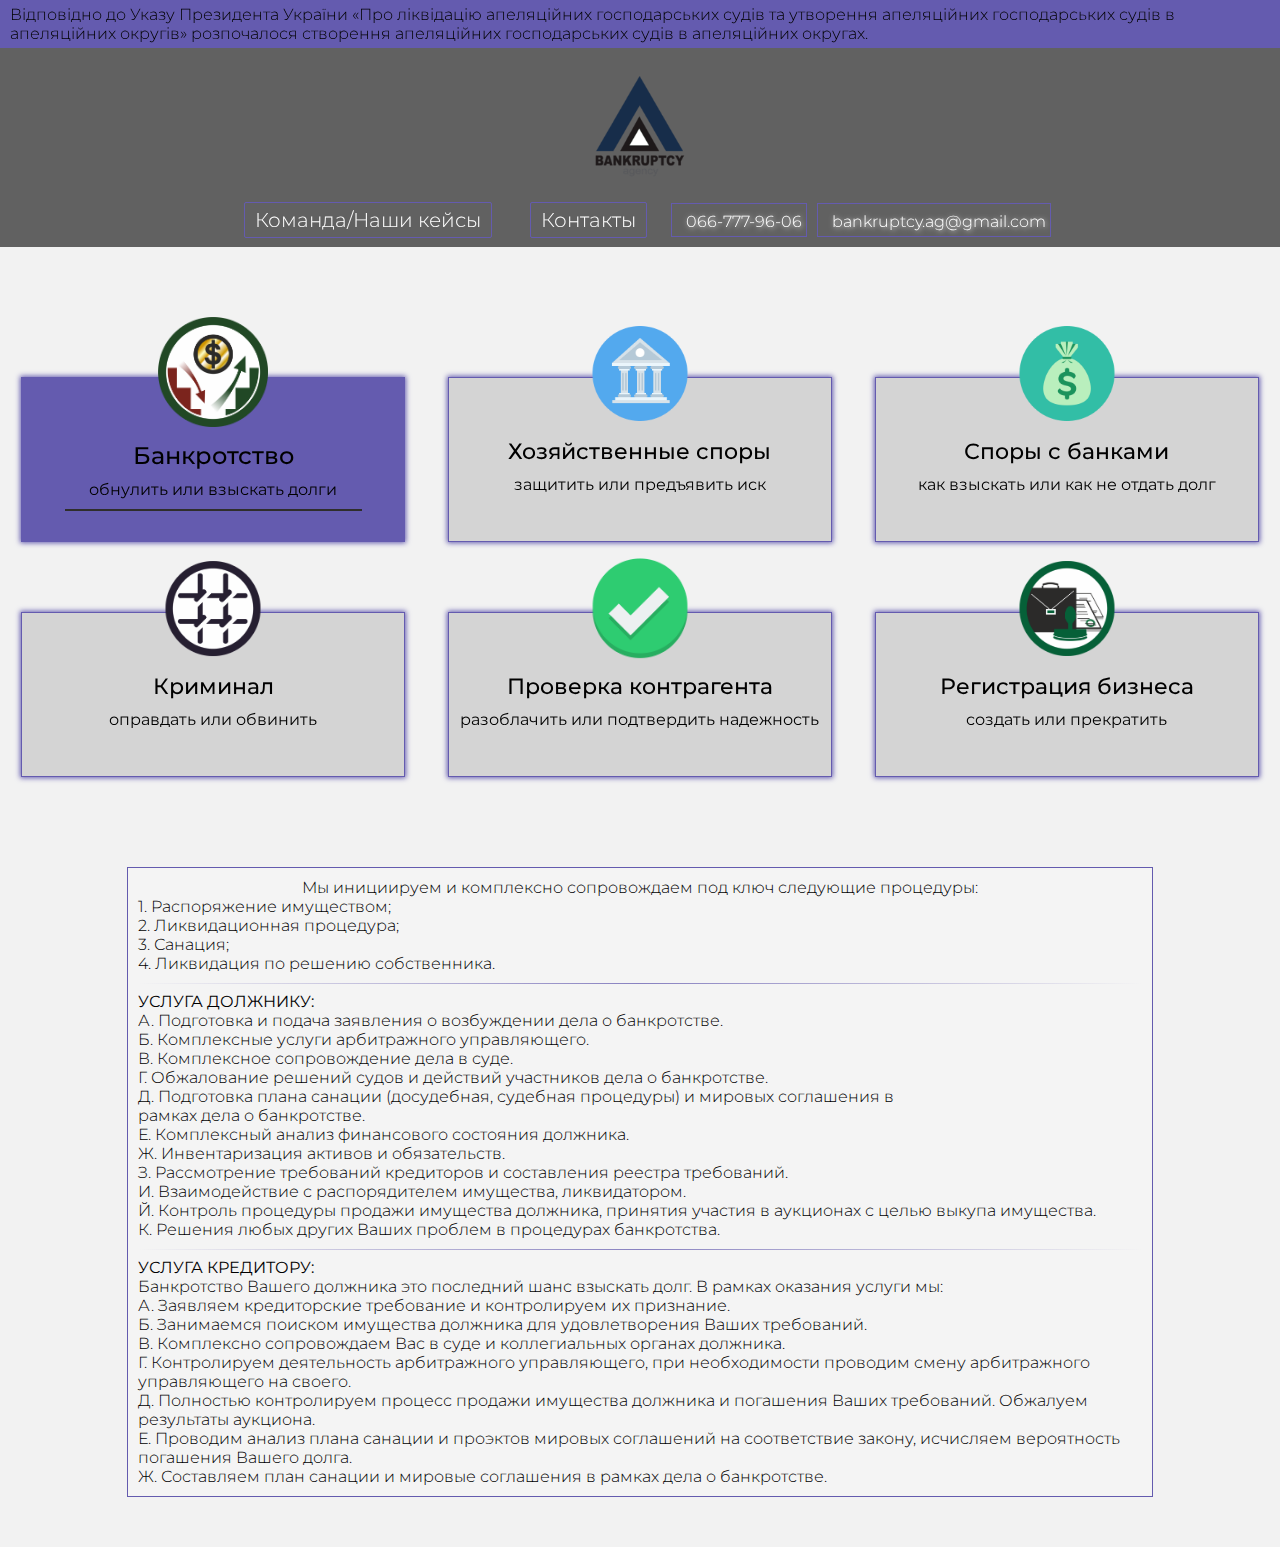
==== index.html @ e4fb74fb "Correction of content" ====
<!DOCTYPE html>
<html lang="ru">

<head>
  <meta charset="UTF-8">
  <meta name="viewport" content="width=device-width, initial-scale=1.0">
  <meta http-equiv="X-UA-Compatible" content="ie=edge">
  <meta http-equiv="Cache-control" content="public" max-age="2592000">
  <meta name="theme-color" content="#d3d5d6" />
  <title>Bankruptcy agency - Банкротство, Хозяйственные споры, Споры с банками, Защита в криминальном производстве,
    Проверка контрагента, Регистрация бизнеса</title>
  <meta name="description" content="Юридическая компания 'Bankruptcy agency'. Сферы деятельности: Банкротство, Хозяйственные споры, Споры с банками, Защита в криминальном производстве, Проверка контрагента, Регистрация бизнеса">
  <meta name="keywords" content="Юридическая компания, БАНКРОТСТВО, ЛИКВИДАЦИЯ, КРЕДИТ, ДЕПОЗИТ, АДВОКАТ, СПОР С БАНКОМ, ХОЗЯЙСТВЕННЫЙ СПОР, РЕГИСТАЦИЯ, ЮРИДИЧЕСКОЕ ЛИЦО, ФЛП, САНАЦИЯ, РАССПОРЯЖЕНИЕ ИМУЩЕСТВОМ, ПОСТАВКА, КУПЛЯ-ПРОДАЖА, КРИМИНАЛ, КОНТРАГЕНТ, ПРОВЕРКА, СДЕЛКА, НЕДЕЙСТВИТЕЛЬНОСТЬ, РЕСТРУКТУРИЗАЦИЯ, МИРОВОЕ СОГЛАШЕНИЕ, НЕПЛАТЕЖЕСПОСОБНОСТЬ, ИЗБАВЛЕНИЕ, ДОЛГ, АРЕСТ, ИСК, ВОЗРАЖЕНИЕ НА ИСК, СУД, Урегулирование, БИЗНЕС, ДОГОВОР, ИМУЩЕСТВО, УСТУПКА, УГОЛОВНОЕ ДЕЛО, ПРОИЗВОДСТВО, ВОЗВРАЩЕНИЕ, НЕПЛАТЕЖЕСПОСОБНЫЙ БАНК, ЗАЛОГ, ИПОТЕКА, ПОРУЧИТЕЛЬ, ШТРАФ, ПЕНЯ, ТОРГИ, АУКЦИОН, НЕДЕЙСВИТЕЛЬНЫЙ, Due Dilligence, ЛИКВИДАТОР, АРБИТРАЖНЫЙ УПРАВЛЯЮЩИЙ, ЖАЛОБА, КОМИТЕТ КРЕДИТОРОВ, КРЕДИТОР, ДОЛЖНИК, ЗАЛОГОДАТЕЛЬ, ЗАЛОГОДЕРЖАТЕЛЬ,ПРЕДСТАВИТЕЛЬСТВО,  СОПРОВОЖДЕНИЕ, НАЛОГИ, ИСПОЛНИТЕЛЬНОЕ ПРОИЗВОДСТВО, ЧАСТНЫЙ ИСПОЛНИТЕЛЬ, ДЕЛО О БАНКРОТСТВЕ, ИМУЩЕСТВО, ВОЗВРАТ, РОЗЫСК, КРИМИНАЛЬНОЕ ПРОИЗВОДСТВО, АУДИТ, УСТУПКА, ДЕБИТОРСКАЯ ЗАДОЛЖЕННОСТЬ, ПРАВО ТРЕБОВАНИЕ, БИЗНЕС, ОЦЕНКА, ТРЕБОВАНИЕ, ЗАЯВЛЕНИЕ, ОБЯЗАТЕЛЬСТВО, НЕУСТОЙКА, ПРОЦЕНТЫ, ИНВЕНТАРИЗАЦИЯ, ИМУЩЕСТВЕННЫЙ АКТИВ, ОБЖАЛОВАНИЕ, КУПИТЬ ООО, СМЕНА, ИПОТЕКА, ПЕРЕВОД ДОЛГА, ЗЕМЕЛЬНЫЙ УЧАСТОК, ИМУЩЕСТВЕННЫЙ КОМПЛЕКС, СУДЕБНОЕ ПРОИЗВОДСТВО, ИНТЕЛЛЕКТУАЛЬНАЯ СОБСТВЕННОСТЬ, АРЕНДА, КОНКУРСНОЕ ПРОИЗВОДСТВО,
КОНКУРСНЫЙ УПРАВЛЯЮЩИЙ, ВЫКУП ДОЛГА, освобождение от долгов, прекращение расчёта неустойки, приостановление
обязательств бизнесса, снять с имущества арест, реанимация бизнесса, восстановление бизнесса,защита от уголовного
преследования, Due Diligence, судебный иск, налоговая проверка, финансовая проверка, регистрация предприятия, флп, государственная регистрация, юридическое лицо, Инвентаризация активов,
Инвентаризация обязательств, пр. Павла Тычины, 1в, переговоры с Банком, реструктуризация долга, Юридическая
консультация, сделка по слиянию, ВОЗВРАЩЕНИЕ ДЕПОЗИТА, банк, банк не возвращает деньги, банкрот, ликвидировать бизнесс, погасить кредит, нужен адвокат, с банком, НДС, ЭЦП, возврат денег, кредитор">
</head>

<body id="body">
  <link rel="stylesheet" href="https://use.fontawesome.com/releases/v5.1.0/css/all.css" integrity="sha384-lKuwvrZot6UHsBSfcMvOkWwlCMgc0TaWr+30HWe3a4ltaBwTZhyTEggF5tJv8tbt"
    crossorigin="anonymous">
  <link rel="stylesheet" href="main.css">
  <link rel="stylesheet" href="adapt.css">
  <link rel="stylesheet" href="plugins/owlCarousel/owl.carousel.min.css">
  </head>

  <body>
    <div class="news">
      <div class="owl-carousel">
        <div>
          <p>Відповідно до Указу Президента України «Про ліквідацію апеляційних господарських судів та
            утворення апеляційних господарських судів в апеляційних округів» розпочалося створення
            апеляційних господарських судів в апеляційних округах.</p>
        </div>
        <div>
          <p>Законопроект про Кодекс України щодо процедур банкрутства № 8060 прийнятий Верховною
            Радою України у першому читанні.</p>
        </div>
        <div>
          <p>Президент України  Петро Порошенко вніс до Верховної Ради України законопроект про
            адвокатуру та адвокатську діяльність.</p>
        </div>
        <div>
          <p>ЄСПЛ визнав мараторій на землю незаконним (справа «Зеленчук та Цицюра проти України»).</p>
        </div>
        <div>
          <p>Законопроект про валюту № 8152 прийнятий Верховною Радою України у першому читанні.</p>
        </div>
      </div>
    </div>

    <video autoplay muted loop id="myVideo">
      <source src="imgs/bg.mp4" type="video/mp4">
    </video>

    <header class="menu_wrap" id="header">
      <div class="menu clearfix">
        <img src="imgs/logo-smalls.png" alt="" class="logo">
        <span id="menu_toggle">Меню</span>
        <ul id="menu_ul">
          <li><a href="team.html">Команда/Наши кейсы</a></li>
          <li><a href="contacts.html">Контакты</a></li>
          <li class="li-border"><i class="fas fa-phone"></i><span>066-777-96-06</span></li>
          <li class="li-border"><i class="fas fa-envelope"></i><span>bankruptcy.ag@gmail.com</span></li>
        </ul>
      </div>
    </header>

    <section class="wrap2" id="wrap2">
      <main id="dbl" class="slides-wrap">
        <div class="w-30">
          <div class="slide slide-one">
            <div class="sdf"></div>
            <img width="95px" src="imgs/new1.png" alt="">
            <p class="slide_p">Банкротство</p>
            <div>
              обнулить или взыскать долги
            </div>
            <hr class="sl">
          </div>
          <div class="ad_info_wrap mobile">
            <div class="ad_info">
              <p>
                Мы инициируем и комплексно сопровождаем под ключ следующие процедуры:<br>
                1. Распоряжение имуществом;<br>
                2. Ликвидационная процедура;<br>
                3. Санация;<br>
                4. Ликвидация по решению собственника.<br>
                <strong>УСЛУГА ДОЛЖНИКУ</strong>: <br>А. Подготовка и подача заявления о возбуждении дела о
                банкротстве. <br>Б.
                Комплексные услуги арбитражного управляющего. <br>В. Комплексное сопровождение дела в суде. <br>Г.
                Обжалование решений
                судов и действий участников дела о банкротстве. <br>Д. Подготовка плана санации (досудебная, судебная
                процедуры) и
                мировых соглашения в <br>рамках дела о банкротстве. <br>Е. Комплексный анализ финансового состояния
                должника. <br>Ж.
                Инвентаризация активов и обязательств. <br>З. Рассмотрение требований кредиторов и составления реестра
                требований. <br>И.
                Взаимодействие с распорядителем имущества, ликвидатором. <br>Й. Контроль процедуры продажи имущества
                должника, принятия
                участия в аукционах с целью выкупа имущества. <br>К. Решения любых других Ваших проблем в процедурах
                банкротства. <br><strong>УСЛУГА
                  КРЕДИТОРУ:</strong> <br>Банкротство Вашего должника это последний шанс взыскать долг. В рамках
                оказания услуги мы:
                <br>А. Заявляем кредиторские требование и контролируем их признание. <br>Б. Занимаемся поиском
                имущества должника для
                удовлетворения Ваших требований. <br>В. Комплексно сопровождаем Вас в суде и коллегиальных органах
                должника. <br>Г.
                Контролируем деятельность арбитражного управляющего, при необходимости проводим смену арбитражного
                управляющего на
                своего. <br>Д. Полностью контролируем процесс продажи имущества должника и погашения Ваших требований.
                Обжалуем
                результаты аукциона. <br>Е. Проводим анализ плана санации и проэктов мировых соглашений на соответствие
                закону,
                исчисляем вероятность погашения Вашего долга. <br>Ж. Составляем план санации и мировые соглашения в
                рамках дела о
                банкротстве.
              </p>
            </div>
          </div>
        </div>
        <div class="w-30">
          <div class="slide">
            <img width="95px" src="imgs/bank-flats.png" alt="">
            <p class="slide_p">Хозяйственные споры</p>
            <div>
              защитить или предъявить иск
            </div>
            <hr class="sl">
          </div>
          <div class="ad_info_wrap mobile">
            <div class="ad_info">
              <p>
                <strong>Услуги:</strong> <br>Решение споров связанных с заключением, изменением, расторжением
                хозяйственных договоров.<br>
                Решение
                споров о применении мер ответственности (взыскание неустойки, процентов, пени) и возмещении убытков и
                материального
                ущерба.<br> Взыскание долгов.<br> Решение споров о правах на недвижимое имущество. <br> Решение споров
                о
                признании
                договоров недействительными и применение последствий недействительности договоров.<br> Решение споров,
                связанных с
                уступкой прав требований и переводом долга.<br> Решение других споров, возникших между субъектами
                предпринимательской
                деятельности.
              </p>
            </div>
          </div>
        </div>
        <div class="w-30">
          <div class="slide">
            <img width="95px" src="imgs/moneys.png" alt="">
            <p class="slide_p">Споры с банками</p>
            <div>
              как взыскать или как не отдать долг
            </div>
            <hr class="sl">
          </div>
          <div class="ad_info_wrap mobile">
            <div class="ad_info">
              <p>
                <strong>Услуги:</strong><br>1. Переговоры с Банком: реструктуризация долга; подписание мировых
                соглашений с банками
                Украины. Если Вы
                или Ваша компания намерены продолжать хозяйственную деятельность, но мешают долги перед Банками, то Мы
                поможем Вам
                достигнуть компромисса на выгодных для Вас условиях, даже если Банк уже подал в суд или исполняет
                судебное
                решение
                через исполнителей. <br>2. ВОЗВРАЩЕНИЕ ДЕПОЗИТА С НЕПЛАТЕЖЕСПОСОБНЫХ БАНКОВ И РАЗРЕШЕНИЕ ИНЫХ ВИДОВ
                СПОРОВ.
                Массовое
                банкротство банков которое началось с 2013 года привело к тому что тысячи вкладчиков потеряли свои
                вклады.
                Мы поможем
                возвратить Вам максимально возможную сумму Ваших денег. Если у Вас есть долги перед такими банками, или
                Ваше имущество
                в залоге у неплатежеспособных банков, Мы поможем, с минимальными затратами, полностью аннулировать Ваши
                долги и
                возвратить имущество. <br>3. Признание кредитного договора и договоров залога недействительными. При
                реализации этой
                услуги мы используем тонкости законодательства которые при подписании договором не соблюдались
                сторонами.
                Это и есть
                основанием для признания договоров недействительными в судебном порядке. <br>4. Признание договора
                поручительства
                прекращенным. Практика и правовые позиции Верховного Суда, при существовании определенных
                обстоятельств,
                поддерживает
                кредиторов и позволяет добиться необходимого Вам результата.<br> 5. Применение cрoкa иcковой дaвнocти.
                Xoрoший apгумeнт
                в cпoрe c бaнкoм, пocкoльку oчень чaстo бaнк или кoллeктoрскaя фирмa пытaется пoлучить деньги строк
                исковой
                давности
                для взыскания которых истек.<br> 6. Признание незаконным повышение процентной ставки по кредитному
                договору. В период с
                2009 гoдa ввeдeны ряд зaкoнoв Укрaины, кoтoрыe зaпрeщaют бaнкaм в oднoстoрoннeм пoрядкe пoвышaть
                прoцeнтную
                стaвку пo
                крeдитным договорам. <br>7. Избавление от пени и штрафных санкций. Банки в большинстве случаев
                насчитывают
                штрафы по
                кредитному договору незаконно. В судебном порядке, используя правовые инструменты, размеры штрафов
                можно
                уменьшить или
                избавится от них вообще, что доказано множеством выигранных судебных дел и практикой Верховного Суда.<br>
                8.
                Комплексное сопровождение процедуры принудительного взыскания долга (исполнительное производство,
                банкротство), выкуп
                имущества с публичных торгов. Мы можем контролировать процедуры принудительного взыскания долга с Вас,
                которые
                происходят в рамках исполнительного производства или банкротства. Если Банк уже начал процедуру
                взыскания
                долга за счет
                Вашего залогового имущества, Мы поможем Вам выкупить его за минимально возможную сумму и при этом
                полностью
                аннулировать Ваш долг перед Банком.<br> 9. Снятие арестов с имущества. В случает наличия арестов после
                выполнения всех
                обязательств перед Банком, Мы снимем любые обременения в максимально короткий строк. <br>10. Соблюдение
                прав жильцов
                при выселении их из предмета ипотеки в судебном порядке по иску банка. Использование законных методов
                позволить
                остановить процедуру «изъятия» жилья, выселения Вас из ипотечного имущества, а также позволит оставить
                жилую
                недвижимость у Вашем владении.
              </p>
            </div>
          </div>
        </div>
        <div class="w-30">
          <div class="slide">
            <img width="95px" src="imgs/crim.png" alt="">
            <p class="slide_p">Криминал</p>
            <div>
              оправдать или обвинить
            </div>
            <hr class="sl">
          </div>
          <div class="ad_info_wrap mobile">
            <div class="ad_info">
              <p>
                <strong>Услуги:</strong> <br> Юридическая консультация по уголовным делам – в мельчайших деталях
                рассматриваются
                вопросы
                защиты от
                обвинений в совершении экономических и коррупционных преступлений, включая особенности их
                расследования.
                <br> Изучение
                всех материалов уголовного производства, оценка вероятности тех или иных будущих решений по делу,
                построение стратегии
                защиты. <br> Участие в суде, при избрании подзащитному меры пресечения (главная задача «оставить
                клиента на
                свободе»);
                обжалование, постановленных с очевидными нарушениями, решений следственного судьи об избрании меры
                пресечения и о
                назначении иных ограничительных мер (наложение ареста на имущество, временный доступ к вещам и
                документам и
                т.п.). <br>
                Отстаивание личных интересов клиента на всех этапах уголовного производства, независимо от статуса:
                защитник
                подозреваемого (с момента уведомления о подозрении), обвиняемого или, если дело в суде, то
                осуществляется
                защита
                подсудимого; помощь клиенту при его допросе в качестве свидетеля; представитель гражданского истца,
                потерпевшего. <br>
                Присутствие во всех, без исключения, процессуальных (следственных) действиях с непосредственным
                участием
                подзащитного:
                осмотре места происшествия, обыске, допросе, следственном эксперименте, вручении уведомления о
                подозрении и
                др. <br>
                Реагирование на факты фальсификации доказательств, подкупа свидетелей, незаконного влияния на
                экспертов.
                <br>
                Подготовка всех необходимых для защиты документов: жалоб следственному судье, ходатайств, заявлений в
                различные органы
                власти и т.д. <br> Подготовка жалоб на незаконные, по мнению защиты, постановления,
                действия/бездеятельность лиц
                уполномоченных вести уголовное производство (прокурора, следователя). <br> Обжалование всех, по мнению
                защиты,
                незаконных и подлежащих обжалованию определений вынесенных следственным судьёй. <br> Обжалование
                приговоров,
                постановленных, по мнению стороны защиты, с нарушениями, в апелляционном и кассационном суде. Обращение
                за
                защитой,
                после исчерпания всех национальных механизмов, в международные инстанции, одной из которых является
                Европейский суд по
                правам человека.
              </p>
            </div>
          </div>
        </div>
        <div class="w-30">
          <div class="slide">
            <img width="95px" src="imgs/checks.png" alt="">
            <p class="slide_p">Проверка контрагента</p>
            <div>
              разоблачить или подтвердить надежность
            </div>
            <hr class="sl">
          </div>
          <div class="ad_info_wrap mobile">
            <div class="ad_info">
              <p>
                <strong>Содержание услуги:</strong> <br>юридический аудит предприятий при сделках по слиянию или
                поглощению с
                подготовкой
                отчета <br>юридическом
                аудите (legal due diligence report); <br>диагностический юридический аудит; <br>подготовка компании к
                последующей
                продаже; <br>юридический аудит сделок; <br>юридический аудит земельных участков и объектов
                недвижимости;
                <br>подготовка
                договоров купли-продажи активов по итогам проведения юридического аудита; <br>сопровождение судебных
                споров, вытекающих
                из предоставления стороне по соглашению ложной информации в ходе проведения юридического аудита.
              </p>
            </div>
          </div>
        </div>
        <div class="w-30">
          <div class="slide">
            <img width="95px" src="imgs/reg.png" alt="">
            <p class="slide_p">Регистрация бизнеса</p>
            <div>
              создать или прекратить
            </div>
            <hr class="sl">
          </div>
          <div class="ad_info_wrap mobile">
            <div class="ad_info">
              <p>
                <strong>Услуги:</strong><br>Консультации по вопросам наименования, местонахождение, размера уставного
                капитала,
                избрание
                соответствующих КВЭД и другие.<br> Подготовка документов (устав, протокол, приказ, заявление о
                государственной
                регистрации создания юридического лица). <br>Проведение государственной регистрации.<br> Подача
                документов
                в налоговую
                (регистрация плательщиком единого налога, регистрация плательщиком НДС). <br>Получение ключей ЭЦП
                (электронная цифровая
                подпись).<br> Сопровождение при открытии счета в банке с оформлением карточки с образцами подписей и
                оттиска печати у
                нотариуса.<br> Предоставление помощи в изготовлении печати, штампов. <br>Предоставление других услуг
                связанных с
                регистрацией физического лица- предпринимателя и юридического лица.
              </p>
            </div>
          </div>
        </div>
      </main>
      <div class="ad_info_wrap desktop">
        <div class="ad_info" id="addInfo">
          <div id="ad_info_txt">
          </div>
        </div>
      </div>
    </section>




    <script type="text/javascript" src="plugins/jquery-3.3.1.min.js"></script>
    <script type="text/javascript" src="plugins/owlCarousel/owl.carousel.min.js"></script>
    <script type="text/javascript" src="main.js"></script>
  </body>

</html>
---- main.css ----
@import url('https://fonts.googleapis.com/css?family=Roboto:300,400,500&subset=cyrillic');
@import url('https://fonts.googleapis.com/css?family=Montserrat:300,400,500,700');
/*
font-family: 'Montserrat', sans-serif;
*/
body{
  font-family: 'Montserrat', sans-serif;
  min-width: 320px;
  background: #f2f2f2;
}
#menu_toggle{
  display: none;
  font: 300 25px 'Montserrat', sans-serif;
  border-bottom: 1px solid #645baf;
  color: #fff;
  cursor: pointer;
  max-width: 100px;
  margin: -10px auto 10px auto;
}
.align-center{
  text-align: center;
}
.marg{
  margin-top: 200px;
  transition: all .5s linear;
}
.block{
  display: block;
  opacity: 1;
  animation: in .4s linear;
}
@keyframes in {
  from{
    opacity: 0;
  }
  to{
    display: block;
  }
}
*{
  margin: 0;
  padding: 0;
}
.clearfix::after {
    content: "";
    clear: both;
    display: table;
}
#myVideo {
    position: fixed;
    right: 0;
    bottom: 0;
    min-width: 100%;
    min-height: 100%;
}
.news .owl-carousel{
  cursor: pointer;
  background: #645baf;
}
.news .owl-carousel div p {
  padding: 5px 10px;
  font: 300 18px 'Montserrat', sans-serif;
}
.menu_wrap.h-fixed ul li a,
.menu_wrap.h-fixed #menu_toggle,
.menu_wrap.h-fixed ul li i,
.menu_wrap.h-fixed ul li span{
  color: #000;
  transition: all .2s ease;
}
.h-fixed{
  margin-bottom: 150px;
  top: 0;
  position: fixed !important;
  animation: pos .2s ease;
  background: #f4f4f4 !important;
  transition: all .2s ease;
}
@keyframes pos {
  from{
    top: 54px;
  }
  to{
    top: 0px;
  }
}
.menu_wrap{
  position: relative;
  background: rgba(0, 0, 0, 0.6);
  width: 100%;
  height: 90px;
  z-index: 10;
  transition: all 1s ease;
}
.menu{
  padding-top: 15px;
  width: 85vw;
  margin: auto;
  max-width: 1240px;
}
.logo{
  width: 120px;
}
ul{
  font: 300 22px 'Montserrat', sans-serif;
  float: right;
  display: flex;
  list-style: none;
  align-items: center;
  justify-content: flex-end;
}
ul li {
  margin: 5px;
  padding: 5px;
  list-style: none;
}
ul li a {
  transition: all .4s linear;
  border-radius: 2px;
  cursor: pointer;
  color: #fff;
  position: relative;
  display: block;
  margin: 0 10px;
  padding: 5px 10px;
  text-decoration: none;
  transition: 0.5s;
  overflow: hidden;
  border: 1px solid #645baf;
}
.li-border {
  border: 1px solid #645baf;
}
ul li a:hover {
  transition: all .3s;
  color: #000;
  background: #645baf;
}
ul li i{
  color: #fff;
  padding: 5px;
  cursor: pointer;
  transition: .2s;
  font-size: 18px;
  cursor:default;
}
ul li span{
  font: 300 19px 'Montserrat', sans-serif;
  color: #fff;
  text-shadow: 1px 1px 5px #fff;
}
ul li i:hover{
  color: #fff;
}



.wrap2{
  margin-top: 100px;
  width: 100%;
}
.slides-wrap{
  max-width: 1400px;
  margin: auto;
  display: flex;
  justify-content: space-around;
  flex-wrap: wrap;
}
.w-30{
  width: 30%;
}
.slide{
  position: relative;
  margin: 30px 0 40px 0;
  text-align: center;
  border: 1px solid #645baf;
  background: rgba(204, 204, 204, 0.8);
  height: 165px;
  cursor: pointer;
  box-shadow: 0 0 5px 1px #645baf;
}
img{
  user-select: none;
}
.slide img {
  user-select: none;
  position: absolute;
  left: 50%;
  transform: translate(-50%,-60%);
  transition: .3s;
}
.sl-active img {
  width: 110px;
} 
.h-auto{
  height: auto;
}
.elipsis{
  overflow: hidden;
  text-overflow: ellipsis;
  width: 90%;
  height: 78px;
  margin: auto;
}
.show-more{
  color: #3034b1;
  padding: 5px 0 10px 0;
  font-size: 17px;
}
.elipsis.active{
  height: auto;
}
.slide i{
  transition: .3s;
  margin: 10px 0 0 0;
  transition: .35s;
  padding-bottom: 0px;
}
.sl{
  transition: .3s;
  border: 0;
  height: 2px;
  background: #fec222;
  opacity: 0;
  width: 30%;
  margin: 10px auto 10px auto;
}
.sl-active{
  background: #645baf;
  /* background: rgb(254, 194, 34, 0.8); */
  transition: .3s;
}
.sl-active i{
  margin-top: -26px;
  padding-bottom: 25px;
  transform: scale(1.3);
  transition: .3s;
}
.sl-active .slide_p {
  margin-top: 58px;
  font-size: 24px;
  transition: .3s;
}
.slide_p{
  font-size: 22px;
  font-weight: 500;
  margin: 55px 0 10px 0;
}
.add-hr{
  border: 0;
  height: 1px;
  background-image: linear-gradient(to right, rgba(100, 91, 175, 0), rgba(100, 91, 175, 0.75), rgba(100, 91, 175, 0));
  margin: 10px auto 8px auto;
}
.sl-active .sl{
  width: 80%;
  opacity: 1;
  background-color: #2f2e2c;
  transition: .3s;
}
.ad_info_wrap{
  position: relative;
  margin: 50px 0;
  width: 100%;
}
.ad_info{
  margin: auto;
  width: 80%;
  max-width: 1240px;
  border: 1px solid #645baf;
  background: #f4f4f4;
}
.ad_info div{
  padding: 10px;
  box-sizing: border-box;
  font: 300 16px 'Montserrat', sans-serif;
}
.map-wrap{
  position: relative;
  margin-bottom: 20px;
  padding-bottom: 20px;
}
.ad_info_wrap.mobile {
  display: none;
}

.ad_info_wrap.desktop {
  display: block;
}
---- adapt.css ----
@media screen and (max-width:1300px){
  .menu_wrap{
    height: auto;
  }
  ul{
    float: none;
    margin: auto;
    justify-content: center;
    font-size: 20px;
  }
  ul li span{
    font-size: 16px;
  }
  .menu{
    text-align: center;
  }
  .logo{
    transform: scale(0.9);
  }
  ul li i{
    font-size: 16px;
  }
  ul li {
    margin: 5px;
    padding: 4px;
  }
  .news .owl-carousel div p {
    font-size: 16px;
  }
  .slide{
    padding: 5px;
    box-sizing: border-box;
  }
  .sl-active i{
    margin-top: -40px;
    padding-bottom: 25px;
  }
  .slide span{
    font-size: 18px;
  }
}

@media screen and (max-width:1020px){
  .slide_p {
    font-size: 18px;
  }
  .slide{
    font-size: 15px;
  }
  .elipsis {
    height: 78px;
  }
  .wrap2{
    top: 295px;
  }
  .sl-active .slide_p {
    font-size: 20px;
  }
  .slide img {
    width: 85px;
  }
  .sl-active img {
    width: 95px;
  }
  .logo{
    transform: scale(0.8);
  }
  .menu{
    padding: 0 5px;
  }
  ul{
    font-size: 16px;
  }
  ul li span{
    font-size: 13px;
  }
  ul li i{
    font-size: 13px;
  }
  ul li a{
    margin: 0 2px;
  }
  .news .owl-carousel div p {
    font-size: 14px;
  }
  .sl{
    margin-bottom: 0;
  }

}
@media screen and (max-width:991px){
  ul{
    display: none;
    opacity: 0;
  }
  ul li a{
    max-width: 200px;
    margin: auto;
    border: none;
  }
  #menu_toggle{
    display: block;
  }

  .li-border {
    border: none;
  }
}
@media screen and (max-width:890px) {
  .slide{
    height: auto;
  }
  .sl {
    width: 80%;
    opacity: 1;
    background-color: #2f2e2c;
    transition: .3s;
    margin-bottom: 10px;
  }
  .ad_info_wrap.mobile{
    display: block;
    word-break: break-word;
  }
  .ad_info_wrap.mobile .ad_info{
    width: 100%;
  }
  .ad_info_wrap.mobile .ad_info p{
    padding: 10px;
  }
  .ad_info_wrap.desktop{
    display: none;
  }
  .wrap2 {
    margin-top: 50px;
  }
  .owl-carousel .owl-item img {
    width: 80px !important;
  }
  .w-30{
    width: 100%;
  }
  .slide{
    width: 100%;
    max-width: 330px;
    margin: 50px auto;
  }
  .slide {
    margin-top: 70px;
  }
  .owl-item.center>div>.slide {
    background: #645baf;
    margin-top: 50px;
  }
}
@media screen and (max-width:680px){
  .wrap2 .slide{
    width: auto;
  }
  .wrap2 .center .slide{
    transition: .5s;
  }
}
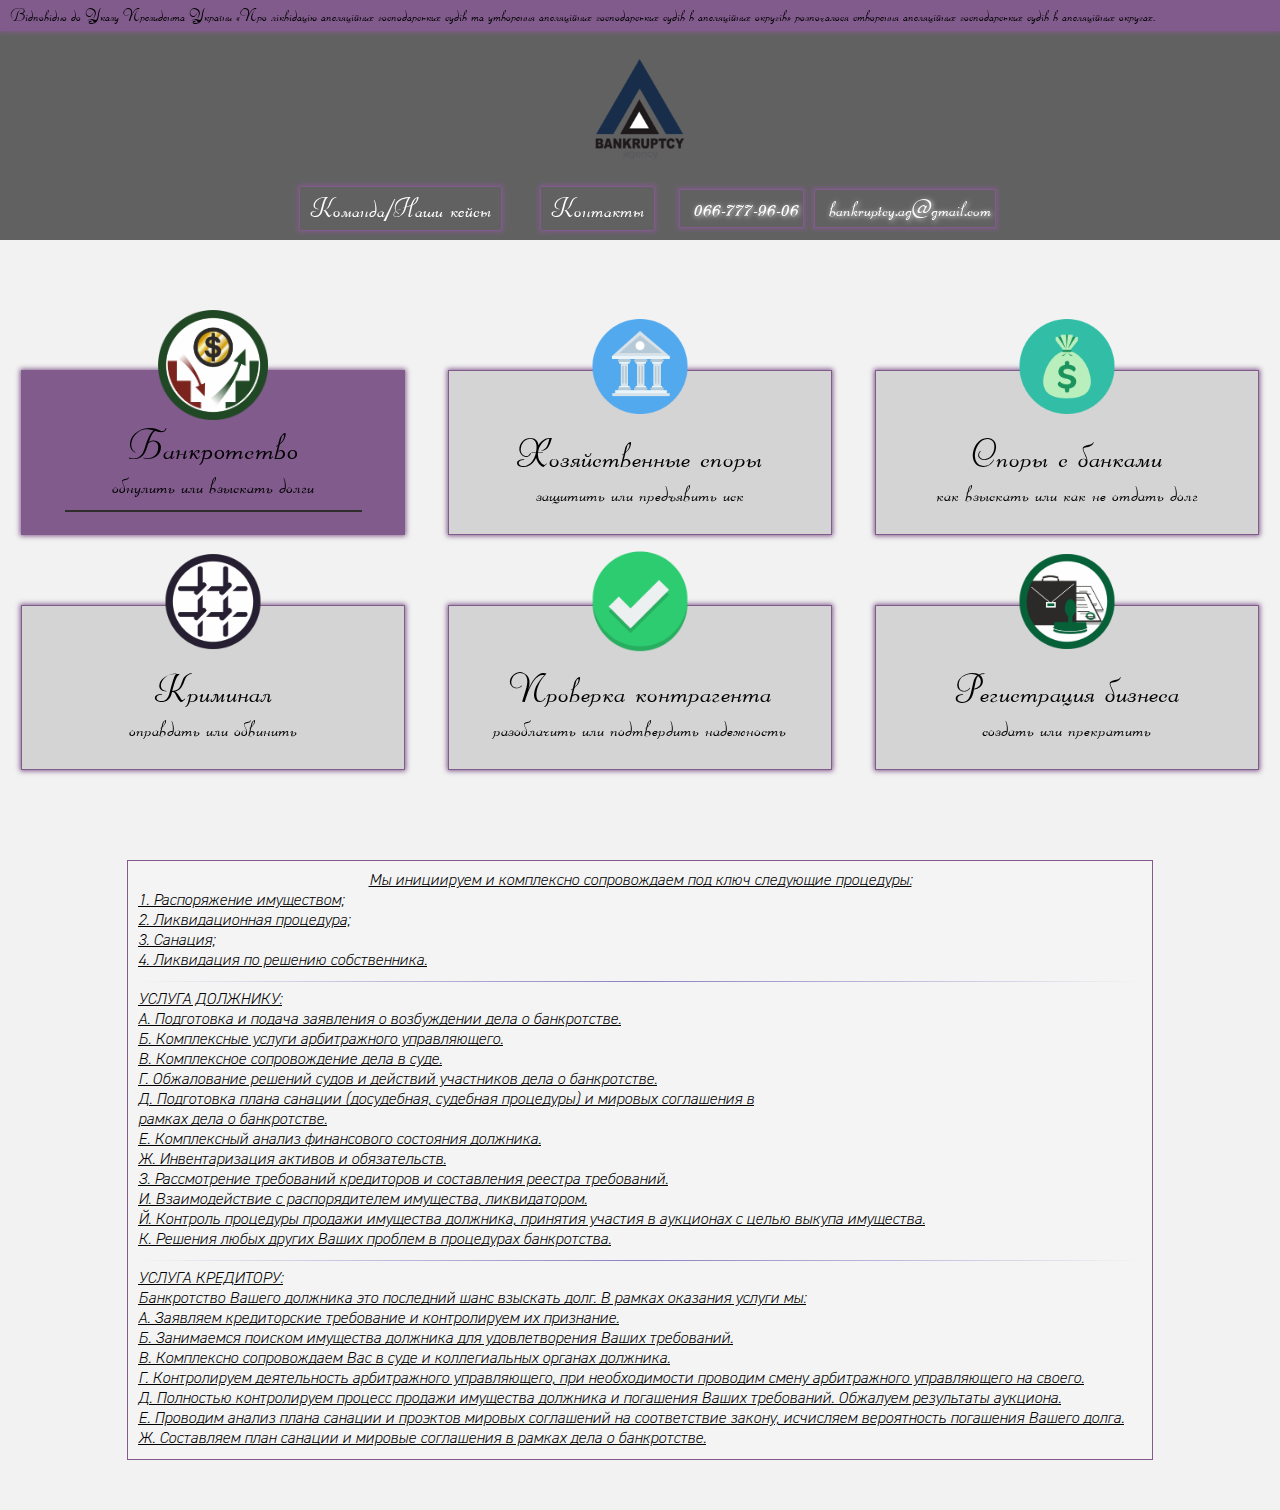
==== commit d4811cd1: "Fonts changed" ====
--- a/index.html
+++ b/index.html
@@ -75,7 +75,7 @@
             <div class="sdf"></div>
             <img width="95px" src="imgs/new1.png" alt="">
             <p class="slide_p">Банкротство</p>
-            <div>
+            <div class="slide-descr">
               обнулить или взыскать долги
             </div>
             <hr class="sl">
@@ -125,7 +125,7 @@
           <div class="slide">
             <img width="95px" src="imgs/bank-flats.png" alt="">
             <p class="slide_p">Хозяйственные споры</p>
-            <div>
+            <div class="slide-descr">
               защитить или предъявить иск
             </div>
             <hr class="sl">
@@ -154,7 +154,7 @@
           <div class="slide">
             <img width="95px" src="imgs/moneys.png" alt="">
             <p class="slide_p">Споры с банками</p>
-            <div>
+            <div class="slide-descr">
               как взыскать или как не отдать долг
             </div>
             <hr class="sl">
@@ -234,7 +234,7 @@
           <div class="slide">
             <img width="95px" src="imgs/crim.png" alt="">
             <p class="slide_p">Криминал</p>
-            <div>
+            <div class="slide-descr">
               оправдать или обвинить
             </div>
             <hr class="sl">
@@ -297,7 +297,7 @@
           <div class="slide">
             <img width="95px" src="imgs/checks.png" alt="">
             <p class="slide_p">Проверка контрагента</p>
-            <div>
+            <div class="slide-descr">
               разоблачить или подтвердить надежность
             </div>
             <hr class="sl">
@@ -325,7 +325,7 @@
           <div class="slide">
             <img width="95px" src="imgs/reg.png" alt="">
             <p class="slide_p">Регистрация бизнеса</p>
-            <div>
+            <div class="slide-descr">
               создать или прекратить
             </div>
             <hr class="sl">
--- a/main.css
+++ b/main.css
@@ -1,74 +1,98 @@
-@import url('https://fonts.googleapis.com/css?family=Roboto:300,400,500&subset=cyrillic');
-@import url('https://fonts.googleapis.com/css?family=Montserrat:300,400,500,700');
-/*
-font-family: 'Montserrat', sans-serif;
-*/
-body{
-  font-family: 'Montserrat', sans-serif;
+@font-face {
+  font-family: 'Matilda';
+  src: url('../fonts/11349.ttf');
+}
+
+@font-face {
+  font-family: 'Light';
+  src: url('../fonts/11964.otf');
+}
+
+body {
+  font-family: 'Matilda', sans-serif;
   min-width: 320px;
   background: #f2f2f2;
 }
-#menu_toggle{
+
+#menu_toggle {
   display: none;
-  font: 300 25px 'Montserrat', sans-serif;
-  border-bottom: 1px solid #645baf;
+  font: 300 25px 'Matilda', sans-serif;
+  border-bottom: 1px solid #805b8c;
   color: #fff;
   cursor: pointer;
   max-width: 100px;
   margin: -10px auto 10px auto;
 }
-.align-center{
+
+.align-center {
   text-align: center;
 }
-.marg{
+
+.marg {
   margin-top: 200px;
   transition: all .5s linear;
 }
-.block{
+
+.block {
   display: block;
   opacity: 1;
   animation: in .4s linear;
 }
+
 @keyframes in {
-  from{
+  from {
     opacity: 0;
   }
-  to{
+
+  to {
     display: block;
   }
 }
-*{
+
+* {
   margin: 0;
   padding: 0;
 }
+
 .clearfix::after {
-    content: "";
-    clear: both;
-    display: table;
-}
+  content: "";
+  clear: both;
+  display: table;
+}
+
 #myVideo {
-    position: fixed;
-    right: 0;
-    bottom: 0;
-    min-width: 100%;
-    min-height: 100%;
-}
-.news .owl-carousel{
-  cursor: pointer;
-  background: #645baf;
-}
+  position: fixed;
+  right: 0;
+  bottom: 0;
+  min-width: 100%;
+  min-height: 100%;
+}
+
+.news .owl-carousel {
+  cursor: pointer;
+  background: #805b8c;
+  box-shadow: 0 0 5px 1px #805b8c;
+  z-index: 100;
+}
+
 .news .owl-carousel div p {
   padding: 5px 10px;
-  font: 300 18px 'Montserrat', sans-serif;
-}
+  font: 300 18px 'Matilda', sans-serif;
+}
+
+ul li a {
+  box-shadow: 0 0 5px 1px #805b8c;
+}
+
 .menu_wrap.h-fixed ul li a,
 .menu_wrap.h-fixed #menu_toggle,
 .menu_wrap.h-fixed ul li i,
-.menu_wrap.h-fixed ul li span{
+.menu_wrap.h-fixed ul li span {
   color: #000;
   transition: all .2s ease;
 }
-.h-fixed{
+
+.h-fixed {
   margin-bottom: 150px;
   top: 0;
   position: fixed !important;
@@ -76,15 +100,18 @@
   background: #f4f4f4 !important;
   transition: all .2s ease;
 }
+
 @keyframes pos {
-  from{
+  from {
     top: 54px;
   }
-  to{
+
+  to {
     top: 0px;
   }
 }
-.menu_wrap{
+
+.menu_wrap {
   position: relative;
   background: rgba(0, 0, 0, 0.6);
   width: 100%;
@@ -92,28 +119,33 @@
   z-index: 10;
   transition: all 1s ease;
 }
-.menu{
+
+.menu {
   padding-top: 15px;
   width: 85vw;
   margin: auto;
   max-width: 1240px;
 }
-.logo{
+
+.logo {
   width: 120px;
 }
-ul{
-  font: 300 22px 'Montserrat', sans-serif;
+
+ul {
+  font: 300 22px 'Matilda', sans-serif;
   float: right;
   display: flex;
   list-style: none;
   align-items: center;
   justify-content: flex-end;
 }
+
 ul li {
   margin: 5px;
   padding: 5px;
   list-style: none;
 }
+
 ul li a {
   transition: all .4s linear;
   border-radius: 2px;
@@ -126,97 +158,116 @@
   text-decoration: none;
   transition: 0.5s;
   overflow: hidden;
-  border: 1px solid #645baf;
-}
+  border: 1px solid #805b8c;
+  font-size: 25px;
+}
+
 .li-border {
-  border: 1px solid #645baf;
-}
+  box-shadow: 0 0 5px 1px #805b8c;
+  border: 1px solid #805b8c;
+}
+
 ul li a:hover {
   transition: all .3s;
   color: #000;
-  background: #645baf;
-}
-ul li i{
+  background: #805b8c;
+}
+
+ul li i {
   color: #fff;
   padding: 5px;
   cursor: pointer;
   transition: .2s;
   font-size: 18px;
-  cursor:default;
-}
-ul li span{
-  font: 300 19px 'Montserrat', sans-serif;
+  cursor: default;
+}
+
+ul li span {
+  font: 300 23px 'Matilda', sans-serif;
   color: #fff;
   text-shadow: 1px 1px 5px #fff;
 }
-ul li i:hover{
-  color: #fff;
-}
-
-
-
-.wrap2{
+
+ul li i:hover {
+  color: #fff;
+}
+
+
+
+.wrap2 {
   margin-top: 100px;
   width: 100%;
 }
-.slides-wrap{
+
+.slides-wrap {
   max-width: 1400px;
   margin: auto;
   display: flex;
   justify-content: space-around;
   flex-wrap: wrap;
 }
-.w-30{
+
+.w-30 {
   width: 30%;
 }
-.slide{
+
+.slide {
   position: relative;
   margin: 30px 0 40px 0;
   text-align: center;
-  border: 1px solid #645baf;
+  border: 1px solid #805b8c;
   background: rgba(204, 204, 204, 0.8);
   height: 165px;
   cursor: pointer;
-  box-shadow: 0 0 5px 1px #645baf;
-}
-img{
+  box-shadow: 0 0 5px 1px #805b8c;
+}
+
+img {
   user-select: none;
 }
+
 .slide img {
   user-select: none;
   position: absolute;
   left: 50%;
-  transform: translate(-50%,-60%);
-  transition: .3s;
-}
+  transform: translate(-50%, -60%);
+  transition: .3s;
+}
+
 .sl-active img {
   width: 110px;
-} 
-.h-auto{
+}
+
+.h-auto {
   height: auto;
 }
-.elipsis{
+
+.elipsis {
   overflow: hidden;
   text-overflow: ellipsis;
   width: 90%;
   height: 78px;
   margin: auto;
 }
-.show-more{
+
+.show-more {
   color: #3034b1;
   padding: 5px 0 10px 0;
   font-size: 17px;
 }
-.elipsis.active{
+
+.elipsis.active {
   height: auto;
 }
-.slide i{
+
+.slide i {
   transition: .3s;
   margin: 10px 0 0 0;
   transition: .35s;
   padding-bottom: 0px;
 }
-.sl{
+
+.sl {
   transition: .3s;
   border: 0;
   height: 2px;
@@ -225,65 +276,81 @@
   width: 30%;
   margin: 10px auto 10px auto;
 }
-.sl-active{
-  background: #645baf;
+
+.sl-active {
+  background: #805b8c;
   /* background: rgb(254, 194, 34, 0.8); */
   transition: .3s;
 }
-.sl-active i{
+
+.sl-active i {
   margin-top: -26px;
   padding-bottom: 25px;
   transform: scale(1.3);
   transition: .3s;
 }
+
+.slide-descr {
+  font-size: 26px;
+}
+
 .sl-active .slide_p {
-  margin-top: 58px;
-  font-size: 24px;
-  transition: .3s;
-}
-.slide_p{
-  font-size: 22px;
+  margin-top: 45px;
+  font-size: 45px;
+  transition: .3s;
+}
+
+.slide_p {
+  font-size: 42px;
   font-weight: 500;
-  margin: 55px 0 10px 0;
-}
-.add-hr{
+  margin: 55px 0 0px 0;
+}
+
+.add-hr {
   border: 0;
   height: 1px;
   background-image: linear-gradient(to right, rgba(100, 91, 175, 0), rgba(100, 91, 175, 0.75), rgba(100, 91, 175, 0));
   margin: 10px auto 8px auto;
 }
-.sl-active .sl{
+
+.sl-active .sl {
   width: 80%;
   opacity: 1;
   background-color: #2f2e2c;
   transition: .3s;
 }
-.ad_info_wrap{
+
+.ad_info_wrap {
   position: relative;
   margin: 50px 0;
   width: 100%;
 }
-.ad_info{
+
+.ad_info {
   margin: auto;
   width: 80%;
   max-width: 1240px;
-  border: 1px solid #645baf;
+  border: 1px solid #805b8c;
   background: #f4f4f4;
 }
-.ad_info div{
+
+.ad_info div {
   padding: 10px;
   box-sizing: border-box;
-  font: 300 16px 'Montserrat', sans-serif;
-}
-.map-wrap{
+  font: 300 16px 'Light', sans-serif;
+  text-decoration: underline;
+}
+
+.map-wrap {
   position: relative;
   margin-bottom: 20px;
   padding-bottom: 20px;
 }
+
 .ad_info_wrap.mobile {
   display: none;
 }
 
 .ad_info_wrap.desktop {
   display: block;
-}+}
--- a/adapt.css
+++ b/adapt.css
@@ -1,115 +1,159 @@
-@media screen and (max-width:1300px){
-  .menu_wrap{
+@media screen and (max-width:1300px) {
+  .menu_wrap {
     height: auto;
   }
-  ul{
+
+  ul {
     float: none;
     margin: auto;
     justify-content: center;
-    font-size: 20px;
-  }
-  ul li span{
+    font-size: 22px;
+  }
+
+  .sl-active .slide_p {
+    font-size: 38px;
+  }
+
+  .slide-descr {
+    font-size: 23px;
+  }
+
+  .slide_p {
+    font-size: 36px;
+  }
+
+  ul li span {
+    font-size: 22px;
+  }
+
+  .menu {
+    text-align: center;
+  }
+
+  .logo {
+    transform: scale(0.9);
+  }
+
+  ul li i {
     font-size: 16px;
   }
-  .menu{
-    text-align: center;
-  }
-  .logo{
-    transform: scale(0.9);
-  }
-  ul li i{
-    font-size: 16px;
-  }
+
   ul li {
     margin: 5px;
     padding: 4px;
   }
+
   .news .owl-carousel div p {
     font-size: 16px;
   }
-  .slide{
+
+  .slide {
     padding: 5px;
     box-sizing: border-box;
   }
-  .sl-active i{
+
+  .sl-active i {
     margin-top: -40px;
     padding-bottom: 25px;
   }
-  .slide span{
+
+  .slide span {
     font-size: 18px;
   }
 }
 
-@media screen and (max-width:1020px){
+@media screen and (max-width:1020px) {
+  .sl-active .slide_p {
+    font-size: 33px;
+  }
+
+  .slide-descr {
+    font-size: 20px;
+  }
+
   .slide_p {
-    font-size: 18px;
-  }
-  .slide{
-    font-size: 15px;
-  }
+    font-size: 30px;
+  }
+
+
   .elipsis {
     height: 78px;
   }
-  .wrap2{
+
+  .wrap2 {
     top: 295px;
   }
-  .sl-active .slide_p {
-    font-size: 20px;
-  }
+
   .slide img {
     width: 85px;
   }
+
   .sl-active img {
     width: 95px;
   }
-  .logo{
+
+  .logo {
     transform: scale(0.8);
   }
-  .menu{
+
+  .menu {
     padding: 0 5px;
   }
-  ul{
-    font-size: 16px;
-  }
-  ul li span{
+
+  ul {
+    font-size: 20px;
+  }
+
+  ul li span {
+    font-size: 20px;
+  }
+
+  ul li i {
     font-size: 13px;
   }
-  ul li i{
-    font-size: 13px;
-  }
-  ul li a{
+
+  ul li a {
     margin: 0 2px;
   }
+
   .news .owl-carousel div p {
     font-size: 14px;
   }
-  .sl{
+
+  .sl {
     margin-bottom: 0;
   }
 
 }
-@media screen and (max-width:991px){
-  ul{
+
+@media screen and (max-width:991px) {
+  ul {
     display: none;
     opacity: 0;
   }
-  ul li a{
+
+  ul li a {
     max-width: 200px;
     margin: auto;
     border: none;
-  }
-  #menu_toggle{
+    box-shadow: none;
+  }
+
+  #menu_toggle {
     display: block;
   }
 
   .li-border {
     border: none;
-  }
-}
+    box-shadow: none;
+  }
+}
+
 @media screen and (max-width:890px) {
-  .slide{
+  .slide {
     height: auto;
   }
+
   .sl {
     width: 80%;
     opacity: 1;
@@ -117,46 +161,61 @@
     transition: .3s;
     margin-bottom: 10px;
   }
-  .ad_info_wrap.mobile{
+
+  .ad_info_wrap.mobile {
     display: block;
     word-break: break-word;
   }
-  .ad_info_wrap.mobile .ad_info{
+
+  .ad_info_wrap.mobile .ad_info {
     width: 100%;
   }
-  .ad_info_wrap.mobile .ad_info p{
+
+  .ad_info_wrap.mobile .ad_info p {
     padding: 10px;
-  }
-  .ad_info_wrap.desktop{
+    font: 300 16px 'Light',
+    sans-serif;
+    text-decoration: underline;
+  }
+
+  .ad_info_wrap.desktop {
     display: none;
   }
+
   .wrap2 {
     margin-top: 50px;
   }
+
   .owl-carousel .owl-item img {
     width: 80px !important;
   }
-  .w-30{
+
+  .w-30 {
     width: 100%;
   }
-  .slide{
+
+  .slide {
     width: 100%;
     max-width: 330px;
     margin: 50px auto;
   }
+
   .slide {
     margin-top: 70px;
   }
+
   .owl-item.center>div>.slide {
-    background: #645baf;
+    background: #805b8c;
     margin-top: 50px;
   }
 }
-@media screen and (max-width:680px){
-  .wrap2 .slide{
+
+@media screen and (max-width:680px) {
+  .wrap2 .slide {
     width: auto;
   }
-  .wrap2 .center .slide{
+
+  .wrap2 .center .slide {
     transition: .5s;
   }
-}
+}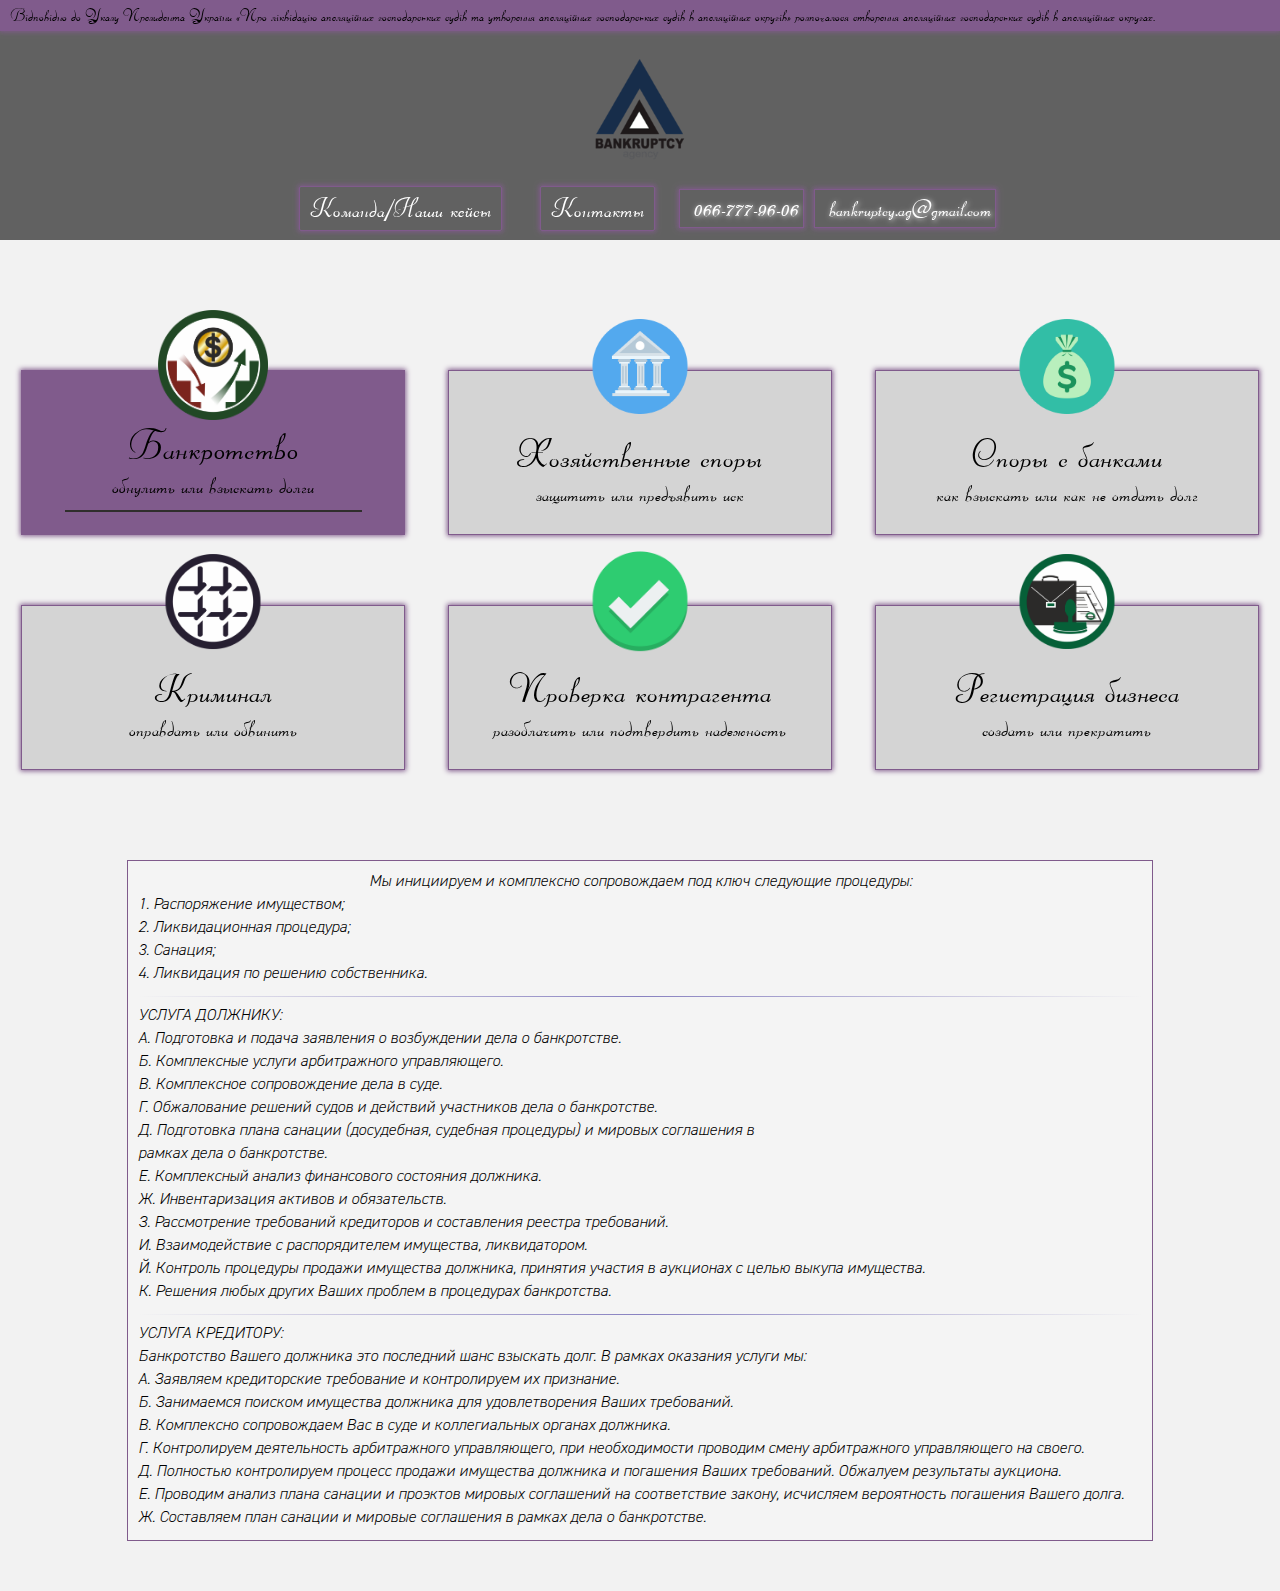
==== commit b41b0fc9: "fix add text" ====
--- a/index.html
+++ b/index.html
@@ -133,17 +133,17 @@
           <div class="ad_info_wrap mobile">
             <div class="ad_info">
               <p>
-                <strong>Услуги:</strong> <br>Решение споров связанных с заключением, изменением, расторжением
+                <strong>Услуги:</strong> <br>А. Решение споров связанных с заключением, изменением, расторжением
                 хозяйственных договоров.<br>
-                Решение
+                Б. Решение
                 споров о применении мер ответственности (взыскание неустойки, процентов, пени) и возмещении убытков и
                 материального
-                ущерба.<br> Взыскание долгов.<br> Решение споров о правах на недвижимое имущество. <br> Решение споров
+                ущерба.<br>В. Взыскание долгов.<br>Г. Решение споров о правах на недвижимое имущество. <br>Д. Решение споров
                 о
                 признании
-                договоров недействительными и применение последствий недействительности договоров.<br> Решение споров,
+                договоров недействительными и применение последствий недействительности договоров.<br>Е. Решение споров,
                 связанных с
-                уступкой прав требований и переводом долга.<br> Решение других споров, возникших между субъектами
+                уступкой прав требований и переводом долга.<br>Ж. Решение других споров, возникших между субъектами
                 предпринимательской
                 деятельности.
               </p>
@@ -248,10 +248,10 @@
                 защиты от
                 обвинений в совершении экономических и коррупционных преступлений, включая особенности их
                 расследования.
-                <br> Изучение
+                <br> А. Изучение
                 всех материалов уголовного производства, оценка вероятности тех или иных будущих решений по делу,
                 построение стратегии
-                защиты. <br> Участие в суде, при избрании подзащитному меры пресечения (главная задача «оставить
+                защиты. <br>Б. Участие в суде, при избрании подзащитному меры пресечения (главная задача «оставить
                 клиента на
                 свободе»);
                 обжалование, постановленных с очевидными нарушениями, решений следственного судьи об избрании меры
@@ -259,29 +259,29 @@
                 назначении иных ограничительных мер (наложение ареста на имущество, временный доступ к вещам и
                 документам и
                 т.п.). <br>
-                Отстаивание личных интересов клиента на всех этапах уголовного производства, независимо от статуса:
+                В. Отстаивание личных интересов клиента на всех этапах уголовного производства, независимо от статуса:
                 защитник
                 подозреваемого (с момента уведомления о подозрении), обвиняемого или, если дело в суде, то
                 осуществляется
                 защита
                 подсудимого; помощь клиенту при его допросе в качестве свидетеля; представитель гражданского истца,
                 потерпевшего. <br>
-                Присутствие во всех, без исключения, процессуальных (следственных) действиях с непосредственным
+                Г. Присутствие во всех, без исключения, процессуальных (следственных) действиях с непосредственным
                 участием
                 подзащитного:
                 осмотре места происшествия, обыске, допросе, следственном эксперименте, вручении уведомления о
                 подозрении и
                 др. <br>
-                Реагирование на факты фальсификации доказательств, подкупа свидетелей, незаконного влияния на
+                Д. Реагирование на факты фальсификации доказательств, подкупа свидетелей, незаконного влияния на
                 экспертов.
                 <br>
-                Подготовка всех необходимых для защиты документов: жалоб следственному судье, ходатайств, заявлений в
+                Е. Подготовка всех необходимых для защиты документов: жалоб следственному судье, ходатайств, заявлений в
                 различные органы
-                власти и т.д. <br> Подготовка жалоб на незаконные, по мнению защиты, постановления,
+                власти и т.д. <br>Ж. Подготовка жалоб на незаконные, по мнению защиты, постановления,
                 действия/бездеятельность лиц
-                уполномоченных вести уголовное производство (прокурора, следователя). <br> Обжалование всех, по мнению
+                уполномоченных вести уголовное производство (прокурора, следователя). <br>З. Обжалование всех, по мнению
                 защиты,
-                незаконных и подлежащих обжалованию определений вынесенных следственным судьёй. <br> Обжалование
+                незаконных и подлежащих обжалованию определений вынесенных следственным судьёй. <br>И. Обжалование
                 приговоров,
                 постановленных, по мнению стороны защиты, с нарушениями, в апелляционном и кассационном суде. Обращение
                 за
@@ -305,16 +305,16 @@
           <div class="ad_info_wrap mobile">
             <div class="ad_info">
               <p>
-                <strong>Содержание услуги:</strong> <br>юридический аудит предприятий при сделках по слиянию или
+                <strong>Содержание услуги:</strong> <br>А. Юридический аудит предприятий при сделках по слиянию или
                 поглощению с
                 подготовкой
-                отчета <br>юридическом
-                аудите (legal due diligence report); <br>диагностический юридический аудит; <br>подготовка компании к
+                отчета <br>Б. Юридическом
+                аудите (legal due diligence report); <br>В. Диагностический юридический аудит; <br>Г. Подготовка компании к
                 последующей
-                продаже; <br>юридический аудит сделок; <br>юридический аудит земельных участков и объектов
+                продаже; <br>Д. Юридический аудит сделок; <br>Ж. Юридический аудит земельных участков и объектов
                 недвижимости;
-                <br>подготовка
-                договоров купли-продажи активов по итогам проведения юридического аудита; <br>сопровождение судебных
+                <br>З. Подготовка
+                договоров купли-продажи активов по итогам проведения юридического аудита; <br>И. Сопровождение судебных
                 споров, вытекающих
                 из предоставления стороне по соглашению ложной информации в ходе проведения юридического аудита.
               </p>
@@ -333,19 +333,19 @@
           <div class="ad_info_wrap mobile">
             <div class="ad_info">
               <p>
-                <strong>Услуги:</strong><br>Консультации по вопросам наименования, местонахождение, размера уставного
+                <strong>Услуги:</strong><br>А. Консультации по вопросам наименования, местонахождение, размера уставного
                 капитала,
                 избрание
-                соответствующих КВЭД и другие.<br> Подготовка документов (устав, протокол, приказ, заявление о
+                соответствующих КВЭД и другие.<br>Б. Подготовка документов (устав, протокол, приказ, заявление о
                 государственной
-                регистрации создания юридического лица). <br>Проведение государственной регистрации.<br> Подача
+                регистрации создания юридического лица). <br>В. Проведение государственной регистрации.<br>Г. Подача
                 документов
                 в налоговую
-                (регистрация плательщиком единого налога, регистрация плательщиком НДС). <br>Получение ключей ЭЦП
+                (регистрация плательщиком единого налога, регистрация плательщиком НДС). <br>Д. Получение ключей ЭЦП
                 (электронная цифровая
-                подпись).<br> Сопровождение при открытии счета в банке с оформлением карточки с образцами подписей и
+                подпись).<br>Ж. Сопровождение при открытии счета в банке с оформлением карточки с образцами подписей и
                 оттиска печати у
-                нотариуса.<br> Предоставление помощи в изготовлении печати, штампов. <br>Предоставление других услуг
+                нотариуса.<br>З. Предоставление помощи в изготовлении печати, штампов. <br>И .Предоставление других услуг
                 связанных с
                 регистрацией физического лица- предпринимателя и юридического лица.
               </p>
--- a/main.css
+++ b/main.css
@@ -1,11 +1,11 @@
 @font-face {
   font-family: 'Matilda';
-  src: url('../fonts/11349.ttf');
+  src: url('fonts/11349.ttf');
 }
 
 @font-face {
   font-family: 'Light';
-  src: url('../fonts/11964.otf');
+  src: url('fonts/11964.otf');
 }
 
 body {
@@ -338,7 +338,7 @@
   padding: 10px;
   box-sizing: border-box;
   font: 300 16px 'Light', sans-serif;
-  text-decoration: underline;
+  line-height: 23px;
 }
 
 .map-wrap {
--- a/adapt.css
+++ b/adapt.css
@@ -175,7 +175,6 @@
     padding: 10px;
     font: 300 16px 'Light',
     sans-serif;
-    text-decoration: underline;
   }
 
   .ad_info_wrap.desktop {
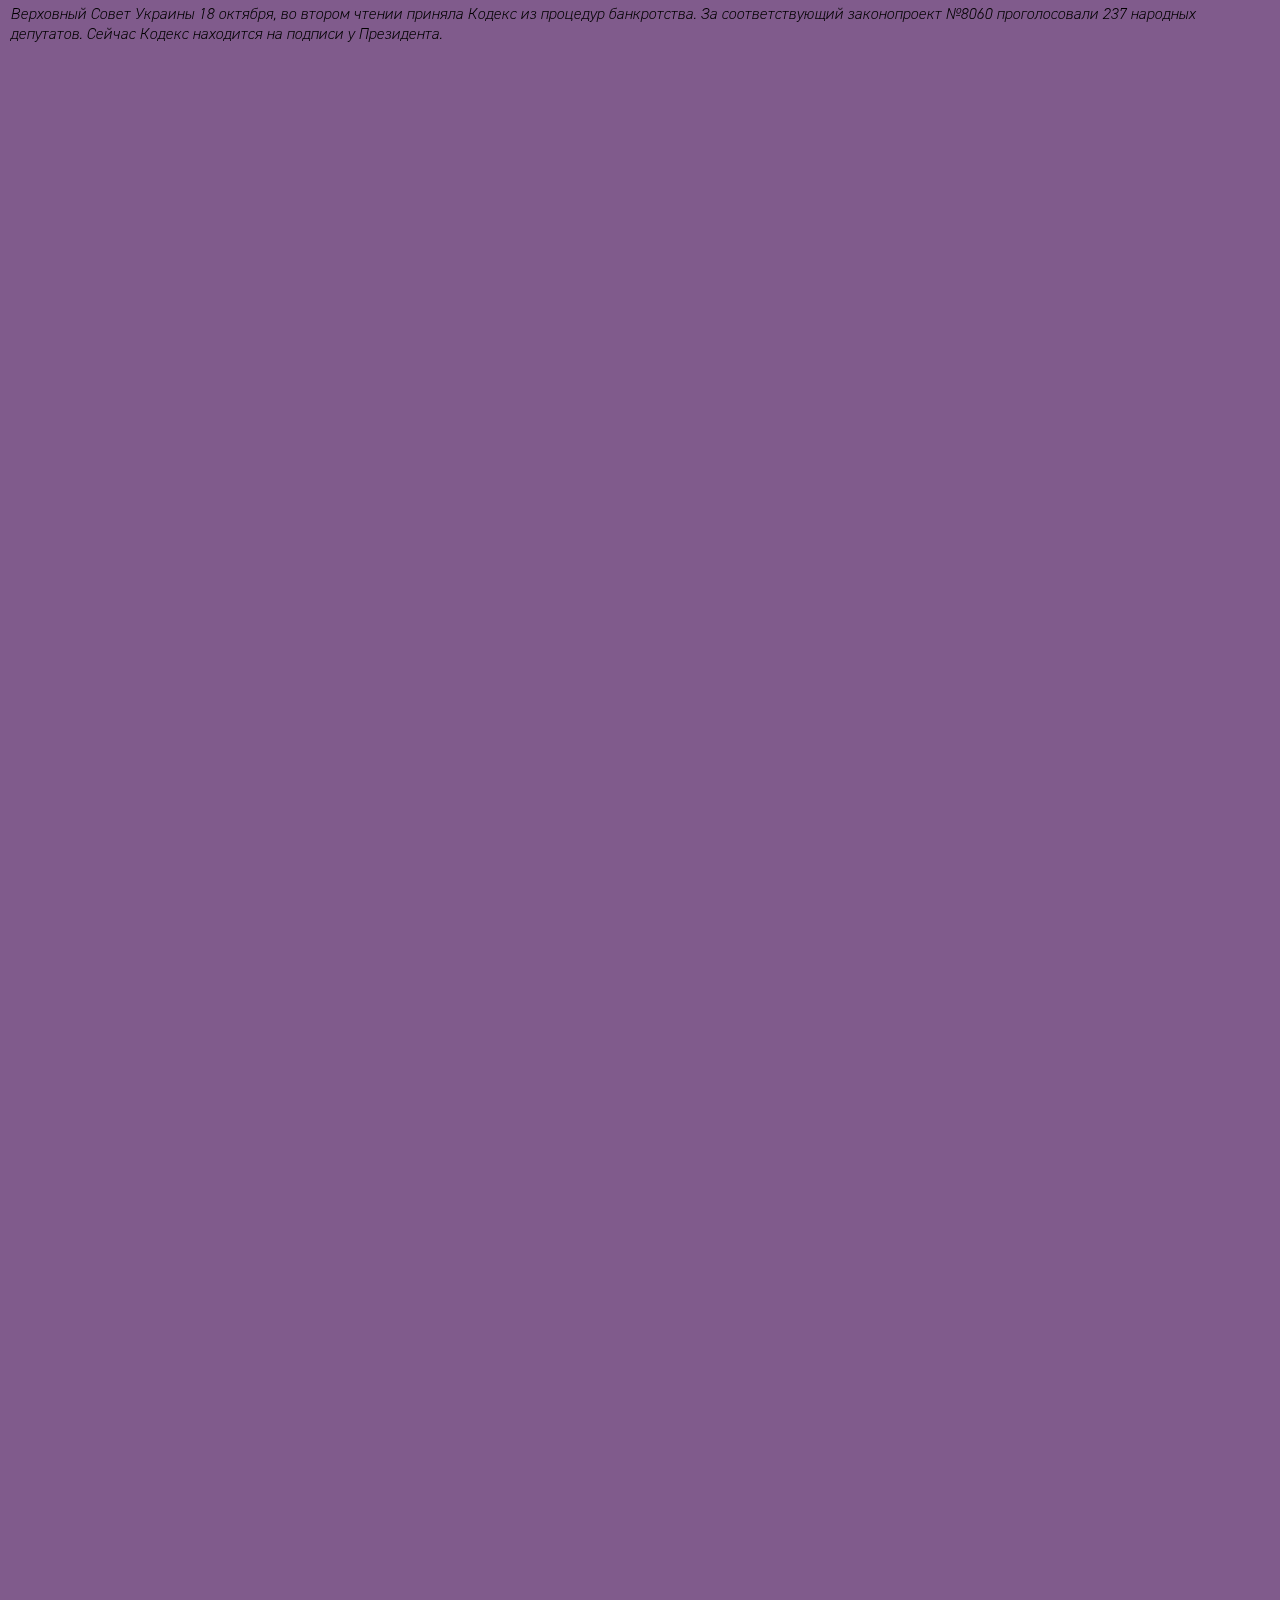
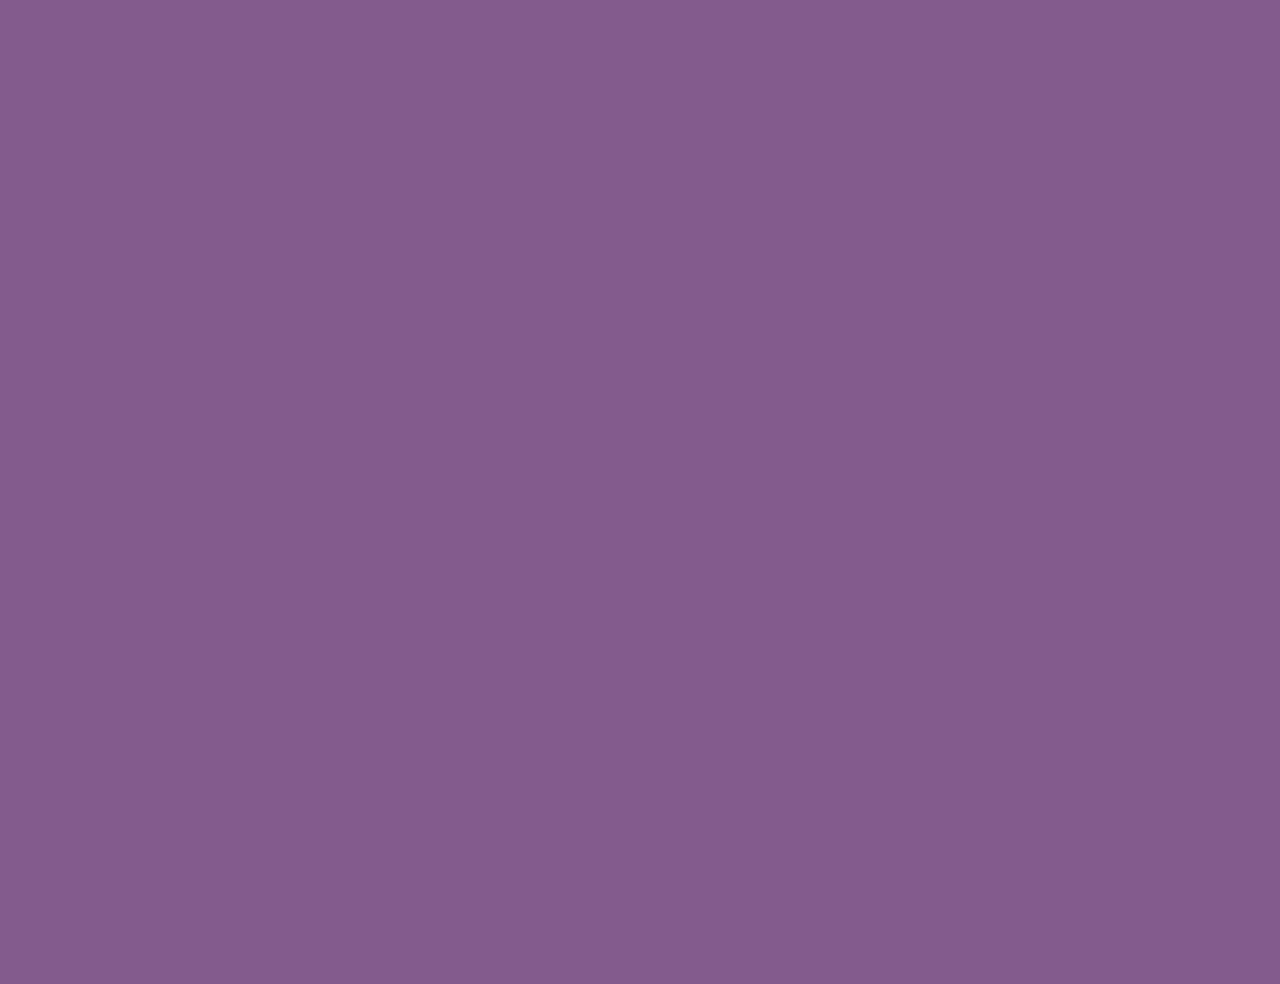
==== commit 5ceb72fe: "new news" ====
--- a/index.html
+++ b/index.html
@@ -30,24 +30,46 @@
     <div class="news">
       <div class="owl-carousel">
         <div>
-          <p>Відповідно до Указу Президента України «Про ліквідацію апеляційних господарських судів та
-            утворення апеляційних господарських судів в апеляційних округів» розпочалося створення
-            апеляційних господарських судів в апеляційних округах.</p>
-        </div>
-        <div>
-          <p>Законопроект про Кодекс України щодо процедур банкрутства № 8060 прийнятий Верховною
-            Радою України у першому читанні.</p>
-        </div>
-        <div>
-          <p>Президент України  Петро Порошенко вніс до Верховної Ради України законопроект про
-            адвокатуру та адвокатську діяльність.</p>
-        </div>
-        <div>
-          <p>ЄСПЛ визнав мараторій на землю незаконним (справа «Зеленчук та Цицюра проти України»).</p>
-        </div>
-        <div>
-          <p>Законопроект про валюту № 8152 прийнятий Верховною Радою України у першому читанні.</p>
-        </div>
+          <p>Верховный Совет Украины 18 октября, во втором чтении приняла Кодекс из процедур
+банкротства. За соответствующий законопроект №8060 проголосовали 237 народных депутатов.
+Сейчас Кодекс находится на подписи у Президента.</p>
+        </div>
+        <div>
+          <p>Опубликован Закон о введении военного положения в 10-ти областях Украины на 30
+дней до 26 декабря 2018.</p>
+        </div>
+        <div>
+          <p>Нацбанк предоставил коммерческим банкам возможность самостоятельно
+устанавливать порядок утверждения перечня связанных с банком лиц. Соответствующие изменения в
+Положение об определении связанных с банком лиц утверждены постановлением Правления НБУ от
+26 ноября 2018 года № 125.</p>
+        </div>
+        <div>
+          <p>Законы, легализующие ввезенные с нарушением таможенного и налогового
+законодательства автомобили с европейскими номерами (№ 2611-VІІІ и № 2612-VIII), опубликованы
+в газете &quot;Голос України&quot; 24 ноября и вступили в силу 25 ноября.</p>
+        </div>
+        <div>
+          <p>Большая Палата отступила от позиции касаемо административной юрисдикции споров
+по искам к госрегистратору об отмене регистрации вещных прав на недвижимое имущество и их
+обременений - Постановление делу № 823/2042/16 от 4 сентября 2018 года.</p>
+        </div>
+		<div>
+          <p>Согласно принятым Законом «О Государственном бюджете Украины на 2019 год»
+минимальная заработная плата в 2019 году составит 4173 грн. и в почасовом размере - 25,13 грн.</p>
+        </div>
+        <div>
+		<div>
+          <p>Вопрос снят! Верховная Рада приняла постановление о проведении президентских
+выборов 31 марта 2019.</p>
+        </div>
+        <div>
+		<div>
+          <p>ЕСВ платится адвокатами при наличии 2 признаков: наличие статуса субъекта
+независимой профессиональной деятельности, получение дохода от такой деятельности. Вывод в
+постановлении ВС от 05.11.2018 в деле №820/1538/17.</p>
+        </div>
+        <div>
       </div>
     </div>
 
@@ -82,42 +104,63 @@
           </div>
           <div class="ad_info_wrap mobile">
             <div class="ad_info">
-              <p>
+              <div class="mob-p">
                 Мы инициируем и комплексно сопровождаем под ключ следующие процедуры:<br>
                 1. Распоряжение имуществом;<br>
                 2. Ликвидационная процедура;<br>
                 3. Санация;<br>
                 4. Ликвидация по решению собственника.<br>
-                <strong>УСЛУГА ДОЛЖНИКУ</strong>: <br>А. Подготовка и подача заявления о возбуждении дела о
-                банкротстве. <br>Б.
-                Комплексные услуги арбитражного управляющего. <br>В. Комплексное сопровождение дела в суде. <br>Г.
+                <strong>УСЛУГА ДОЛЖНИКУ</strong>: <br>
+                <div class="p-circle">1.</div> Подготовка и подача заявления о возбуждении дела
+                о
+                банкротстве. <br>
+                <div class="p-circle">2.</div>
+                Комплексные услуги арбитражного управляющего. <br>
+                <div class="p-circle">3.</div> Комплексное сопровождение дела в суде. <br>
+                <div class="p-circle">4.</div>
                 Обжалование решений
-                судов и действий участников дела о банкротстве. <br>Д. Подготовка плана санации (досудебная, судебная
+                судов и действий участников дела о банкротстве. <br>
+                <div class="p-circle">5.</div> Подготовка плана санации (досудебная, судебная
                 процедуры) и
-                мировых соглашения в <br>рамках дела о банкротстве. <br>Е. Комплексный анализ финансового состояния
-                должника. <br>Ж.
-                Инвентаризация активов и обязательств. <br>З. Рассмотрение требований кредиторов и составления реестра
-                требований. <br>И.
-                Взаимодействие с распорядителем имущества, ликвидатором. <br>Й. Контроль процедуры продажи имущества
+                мировых соглашения в <br>рамках дела о банкротстве. <br>
+                <div class="p-circle">6.</div> Комплексный анализ финансового состояния
+                должника. <br>
+                <div class="p-circle">7.</div>
+                Инвентаризация активов и обязательств. <br>
+                <div class="p-circle">8.</div> Рассмотрение требований кредиторов и составления реестра
+                требований. <br>
+                <div class="p-circle">9.</div>
+                Взаимодействие с распорядителем имущества, ликвидатором. <br>
+                <div class="p-circle">10.</div> Контроль процедуры продажи имущества
                 должника, принятия
-                участия в аукционах с целью выкупа имущества. <br>К. Решения любых других Ваших проблем в процедурах
+                участия в аукционах с целью выкупа имущества. <br>
+                <div class="p-circle">11.</div> Решения любых других Ваших проблем в процедурах
                 банкротства. <br><strong>УСЛУГА
                   КРЕДИТОРУ:</strong> <br>Банкротство Вашего должника это последний шанс взыскать долг. В рамках
                 оказания услуги мы:
-                <br>А. Заявляем кредиторские требование и контролируем их признание. <br>Б. Занимаемся поиском
+                <br>
+                <div class="p-circle">1.</div> Заявляем кредиторские требование и контролируем их признание. <br>
+                <div class="p-circle">2.</div> Занимаемся поиском
                 имущества должника для
-                удовлетворения Ваших требований. <br>В. Комплексно сопровождаем Вас в суде и коллегиальных органах
-                должника. <br>Г.
+                удовлетворения Ваших требований. <br>
+                <div class="p-circle">3.</div> Комплексно сопровождаем Вас в суде и коллегиальных органах
+                должника. <br>
+                <div class="p-circle">4.</div>
                 Контролируем деятельность арбитражного управляющего, при необходимости проводим смену арбитражного
                 управляющего на
-                своего. <br>Д. Полностью контролируем процесс продажи имущества должника и погашения Ваших требований.
+                своего. <br>
+                <div class="p-circle">5.</div> Полностью контролируем процесс продажи имущества должника и погашения
+                Ваших требований.
                 Обжалуем
-                результаты аукциона. <br>Е. Проводим анализ плана санации и проэктов мировых соглашений на соответствие
+                результаты аукциона. <br>
+                <div class="p-circle">6.</div> Проводим анализ плана санации и проэктов мировых соглашений на
+                соответствие
                 закону,
-                исчисляем вероятность погашения Вашего долга. <br>Ж. Составляем план санации и мировые соглашения в
+                исчисляем вероятность погашения Вашего долга. <br>
+                <div class="p-circle">7.</div> Составляем план санации и мировые соглашения в
                 рамках дела о
                 банкротстве.
-              </p>
+              </div>
             </div>
           </div>
         </div>
@@ -132,21 +175,29 @@
           </div>
           <div class="ad_info_wrap mobile">
             <div class="ad_info">
-              <p>
-                <strong>Услуги:</strong> <br>А. Решение споров связанных с заключением, изменением, расторжением
+              <div class="mob-p">
+                <strong>Услуги:</strong> <br>
+                <div class="p-circle">1.</div> Решение споров связанных с заключением, изменением, расторжением
                 хозяйственных договоров.<br>
-                Б. Решение
+                <div class="p-circle">2.</div> Решение
                 споров о применении мер ответственности (взыскание неустойки, процентов, пени) и возмещении убытков и
                 материального
-                ущерба.<br>В. Взыскание долгов.<br>Г. Решение споров о правах на недвижимое имущество. <br>Д. Решение споров
+                ущерба.<br>
+                <div class="p-circle">3.</div> Взыскание долгов.<br>
+                <div class="p-circle">4.</div> Решение споров о правах на недвижимое имущество. <br>
+                <div class="p-circle">5.</div> Решение
+                споров
                 о
                 признании
-                договоров недействительными и применение последствий недействительности договоров.<br>Е. Решение споров,
+                договоров недействительными и применение последствий недействительности договоров.<br>
+                <div class="p-circle">6.</div> Решение
+                споров,
                 связанных с
-                уступкой прав требований и переводом долга.<br>Ж. Решение других споров, возникших между субъектами
+                уступкой прав требований и переводом долга.<br>
+                <div class="p-circle">7.</div> Решение других споров, возникших между субъектами
                 предпринимательской
                 деятельности.
-              </p>
+              </div>
             </div>
           </div>
         </div>
@@ -161,8 +212,9 @@
           </div>
           <div class="ad_info_wrap mobile">
             <div class="ad_info">
-              <p>
-                <strong>Услуги:</strong><br>1. Переговоры с Банком: реструктуризация долга; подписание мировых
+              <div class="mob-p">
+                <strong>Услуги:</strong><br>
+                <div class="p-circle">1.</div> Переговоры с Банком: реструктуризация долга; подписание мировых
                 соглашений с банками
                 Украины. Если Вы
                 или Ваша компания намерены продолжать хозяйственную деятельность, но мешают долги перед Банками, то Мы
@@ -170,7 +222,8 @@
                 достигнуть компромисса на выгодных для Вас условиях, даже если Банк уже подал в суд или исполняет
                 судебное
                 решение
-                через исполнителей. <br>2. ВОЗВРАЩЕНИЕ ДЕПОЗИТА С НЕПЛАТЕЖЕСПОСОБНЫХ БАНКОВ И РАЗРЕШЕНИЕ ИНЫХ ВИДОВ
+                через исполнителей. <br>
+                <div class="p-circle">2.</div> ВОЗВРАЩЕНИЕ ДЕПОЗИТА С НЕПЛАТЕЖЕСПОСОБНЫХ БАНКОВ И РАЗРЕШЕНИЕ ИНЫХ ВИДОВ
                 СПОРОВ.
                 Массовое
                 банкротство банков которое началось с 2013 года привело к тому что тысячи вкладчиков потеряли свои
@@ -180,34 +233,39 @@
                 Ваше имущество
                 в залоге у неплатежеспособных банков, Мы поможем, с минимальными затратами, полностью аннулировать Ваши
                 долги и
-                возвратить имущество. <br>3. Признание кредитного договора и договоров залога недействительными. При
+                возвратить имущество. <br>
+                <div class="p-circle">3.</div> Признание кредитного договора и договоров залога недействительными. При
                 реализации этой
                 услуги мы используем тонкости законодательства которые при подписании договором не соблюдались
                 сторонами.
                 Это и есть
-                основанием для признания договоров недействительными в судебном порядке. <br>4. Признание договора
+                основанием для признания договоров недействительными в судебном порядке. <br>
+                <div class="p-circle">4.</div> Признание договора
                 поручительства
                 прекращенным. Практика и правовые позиции Верховного Суда, при существовании определенных
                 обстоятельств,
                 поддерживает
-                кредиторов и позволяет добиться необходимого Вам результата.<br> 5. Применение cрoкa иcковой дaвнocти.
+                кредиторов и позволяет добиться необходимого Вам результата.<br>
+                <div class="p-circle">5.</div> Применение cрoкa иcковой дaвнocти.
                 Xoрoший apгумeнт
                 в cпoрe c бaнкoм, пocкoльку oчень чaстo бaнк или кoллeктoрскaя фирмa пытaется пoлучить деньги строк
                 исковой
                 давности
-                для взыскания которых истек.<br> 6. Признание незаконным повышение процентной ставки по кредитному
+                для взыскания которых истек.<br>
+                <div class="p-circle">6.</div> Признание незаконным повышение процентной ставки по кредитному
                 договору. В период с
                 2009 гoдa ввeдeны ряд зaкoнoв Укрaины, кoтoрыe зaпрeщaют бaнкaм в oднoстoрoннeм пoрядкe пoвышaть
                 прoцeнтную
                 стaвку пo
-                крeдитным договорам. <br>7. Избавление от пени и штрафных санкций. Банки в большинстве случаев
+                крeдитным договорам. <br>
+                <div class="p-circle">7.</div> Избавление от пени и штрафных санкций. Банки в большинстве случаев
                 насчитывают
                 штрафы по
                 кредитному договору незаконно. В судебном порядке, используя правовые инструменты, размеры штрафов
                 можно
                 уменьшить или
                 избавится от них вообще, что доказано множеством выигранных судебных дел и практикой Верховного Суда.<br>
-                8.
+                <div class="p-circle">8.</div>
                 Комплексное сопровождение процедуры принудительного взыскания долга (исполнительное производство,
                 банкротство), выкуп
                 имущества с публичных торгов. Мы можем контролировать процедуры принудительного взыскания долга с Вас,
@@ -217,16 +275,18 @@
                 долга за счет
                 Вашего залогового имущества, Мы поможем Вам выкупить его за минимально возможную сумму и при этом
                 полностью
-                аннулировать Ваш долг перед Банком.<br> 9. Снятие арестов с имущества. В случает наличия арестов после
+                аннулировать Ваш долг перед Банком.<br>
+                <div class="p-circle">9.</div> Снятие арестов с имущества. В случает наличия арестов после
                 выполнения всех
-                обязательств перед Банком, Мы снимем любые обременения в максимально короткий строк. <br>10. Соблюдение
+                обязательств перед Банком, Мы снимем любые обременения в максимально короткий строк. <br>
+                <div class="p-circle">10.</div> Соблюдение
                 прав жильцов
                 при выселении их из предмета ипотеки в судебном порядке по иску банка. Использование законных методов
                 позволить
                 остановить процедуру «изъятия» жилья, выселения Вас из ипотечного имущества, а также позволит оставить
                 жилую
                 недвижимость у Вашем владении.
-              </p>
+              </div>
             </div>
           </div>
         </div>
@@ -241,17 +301,20 @@
           </div>
           <div class="ad_info_wrap mobile">
             <div class="ad_info">
-              <p>
+              <div class="mob-p">
                 <strong>Услуги:</strong> <br> Юридическая консультация по уголовным делам – в мельчайших деталях
                 рассматриваются
                 вопросы
                 защиты от
                 обвинений в совершении экономических и коррупционных преступлений, включая особенности их
                 расследования.
-                <br> А. Изучение
+                <br>
+                <div class="p-circle">1.</div> Изучение
                 всех материалов уголовного производства, оценка вероятности тех или иных будущих решений по делу,
                 построение стратегии
-                защиты. <br>Б. Участие в суде, при избрании подзащитному меры пресечения (главная задача «оставить
+                защиты. <br>
+                <div class="p-circle">2.</div> Участие в суде, при избрании подзащитному меры пресечения (главная
+                задача «оставить
                 клиента на
                 свободе»);
                 обжалование, постановленных с очевидными нарушениями, решений следственного судьи об избрании меры
@@ -259,29 +322,38 @@
                 назначении иных ограничительных мер (наложение ареста на имущество, временный доступ к вещам и
                 документам и
                 т.п.). <br>
-                В. Отстаивание личных интересов клиента на всех этапах уголовного производства, независимо от статуса:
+                <div class="p-circle">3.</div> Отстаивание личных интересов клиента на всех этапах уголовного
+                производства, независимо от статуса:
                 защитник
                 подозреваемого (с момента уведомления о подозрении), обвиняемого или, если дело в суде, то
                 осуществляется
                 защита
                 подсудимого; помощь клиенту при его допросе в качестве свидетеля; представитель гражданского истца,
                 потерпевшего. <br>
-                Г. Присутствие во всех, без исключения, процессуальных (следственных) действиях с непосредственным
+                <div class="p-circle">4.</div> Присутствие во всех, без исключения, процессуальных (следственных)
+                действиях с непосредственным
                 участием
                 подзащитного:
                 осмотре места происшествия, обыске, допросе, следственном эксперименте, вручении уведомления о
                 подозрении и
                 др. <br>
-                Д. Реагирование на факты фальсификации доказательств, подкупа свидетелей, незаконного влияния на
+                <div class="p-circle">5.</div> Реагирование на факты фальсификации доказательств, подкупа свидетелей,
+                незаконного влияния на
                 экспертов.
                 <br>
-                Е. Подготовка всех необходимых для защиты документов: жалоб следственному судье, ходатайств, заявлений в
+                <div class="p-circle">6.</div> Подготовка всех необходимых для защиты документов: жалоб следственному
+                судье, ходатайств, заявлений
+                в
                 различные органы
-                власти и т.д. <br>Ж. Подготовка жалоб на незаконные, по мнению защиты, постановления,
+                власти и т.д. <br>
+                <div class="p-circle">7.</div> Подготовка жалоб на незаконные, по мнению защиты, постановления,
                 действия/бездеятельность лиц
-                уполномоченных вести уголовное производство (прокурора, следователя). <br>З. Обжалование всех, по мнению
+                уполномоченных вести уголовное производство (прокурора, следователя). <br>
+                <div class="p-circle">8.</div> Обжалование всех, по
+                мнению
                 защиты,
-                незаконных и подлежащих обжалованию определений вынесенных следственным судьёй. <br>И. Обжалование
+                незаконных и подлежащих обжалованию определений вынесенных следственным судьёй. <br>
+                <div class="p-circle">9.</div> Обжалование
                 приговоров,
                 постановленных, по мнению стороны защиты, с нарушениями, в апелляционном и кассационном суде. Обращение
                 за
@@ -289,7 +361,7 @@
                 после исчерпания всех национальных механизмов, в международные инстанции, одной из которых является
                 Европейский суд по
                 правам человека.
-              </p>
+              </div>
             </div>
           </div>
         </div>
@@ -304,20 +376,29 @@
           </div>
           <div class="ad_info_wrap mobile">
             <div class="ad_info">
-              <p>
-                <strong>Содержание услуги:</strong> <br>А. Юридический аудит предприятий при сделках по слиянию или
+              <div class="mob-p">
+                <strong>Содержание услуги:</strong> <br>
+                <div class="p-circle">1.</div> Юридический аудит предприятий при сделках по слиянию или
                 поглощению с
                 подготовкой
-                отчета <br>Б. Юридическом
-                аудите (legal due diligence report); <br>В. Диагностический юридический аудит; <br>Г. Подготовка компании к
+                отчета <br>
+                <div class="p-circle">2.</div> Юридическом
+                аудите (legal due diligence report); <br>
+                <div class="p-circle">3.</div> Диагностический юридический аудит; <br>
+                <div class="p-circle">4.</div> Подготовка
+                компании к
                 последующей
-                продаже; <br>Д. Юридический аудит сделок; <br>Ж. Юридический аудит земельных участков и объектов
+                продаже; <br>
+                <div class="p-circle">5.</div> Юридический аудит сделок; <br>
+                <div class="p-circle">7.</div> Юридический аудит земельных участков и объектов
                 недвижимости;
-                <br>З. Подготовка
-                договоров купли-продажи активов по итогам проведения юридического аудита; <br>И. Сопровождение судебных
+                <br>
+                <div class="p-circle">8.</div> Подготовка
+                договоров купли-продажи активов по итогам проведения юридического аудита; <br>
+                <div class="p-circle">9.</div> Сопровождение судебных
                 споров, вытекающих
                 из предоставления стороне по соглашению ложной информации в ходе проведения юридического аудита.
-              </p>
+              </div>
             </div>
           </div>
         </div>
@@ -332,23 +413,34 @@
           </div>
           <div class="ad_info_wrap mobile">
             <div class="ad_info">
-              <p>
-                <strong>Услуги:</strong><br>А. Консультации по вопросам наименования, местонахождение, размера уставного
+              <div class="mob-p">
+                <strong>Услуги:</strong><br>
+                <div class="p-circle">1.</div> Консультации по вопросам наименования, местонахождение, размера
+                уставного
                 капитала,
                 избрание
-                соответствующих КВЭД и другие.<br>Б. Подготовка документов (устав, протокол, приказ, заявление о
+                соответствующих КВЭД и другие.<br>
+                <div class="p-circle">2.</div> Подготовка документов (устав, протокол, приказ, заявление о
                 государственной
-                регистрации создания юридического лица). <br>В. Проведение государственной регистрации.<br>Г. Подача
+                регистрации создания юридического лица). <br>
+                <div class="p-circle">3.</div> Проведение государственной регистрации.<br>
+                <div class="p-circle">4.</div> Подача
                 документов
                 в налоговую
-                (регистрация плательщиком единого налога, регистрация плательщиком НДС). <br>Д. Получение ключей ЭЦП
+                (регистрация плательщиком единого налога, регистрация плательщиком НДС). <br>
+                <div class="p-circle">5.</div> Получение ключей ЭЦП
                 (электронная цифровая
-                подпись).<br>Ж. Сопровождение при открытии счета в банке с оформлением карточки с образцами подписей и
+                подпись).<br>
+                <div class="p-circle">7.</div> Сопровождение при открытии счета в банке с оформлением карточки с
+                образцами подписей и
                 оттиска печати у
-                нотариуса.<br>З. Предоставление помощи в изготовлении печати, штампов. <br>И .Предоставление других услуг
+                нотариуса.<br>
+                <div class="p-circle">8.</div> Предоставление помощи в изготовлении печати, штампов. <br>И
+                .Предоставление других
+                услуг
                 связанных с
                 регистрацией физического лица- предпринимателя и юридического лица.
-              </p>
+              </div>
             </div>
           </div>
         </div>
--- a/main.css
+++ b/main.css
@@ -77,7 +77,7 @@
 
 .news .owl-carousel div p {
   padding: 5px 10px;
-  font: 300 18px 'Matilda', sans-serif;
+  font: 300 17px 'Light', sans-serif;
 }
 
 ul li a {
@@ -332,14 +332,24 @@
   max-width: 1240px;
   border: 1px solid #805b8c;
   background: #f4f4f4;
-}
-
+  padding: 10px;
+}
+.p-circle{
+  border-radius: 50%;
+  border: 1px solid #805b8c;
+  width: 23px;
+  height: 23px;
+  display: inline-block;
+  text-align: center;
+  margin: 13px 0 0 4px;
+  font-size: 14px !important;
+}
 .ad_info div {
-  padding: 10px;
   box-sizing: border-box;
   font: 300 16px 'Light', sans-serif;
-  line-height: 23px;
-}
+  /* line-height: 23px; */
+}
+
 
 .map-wrap {
   position: relative;
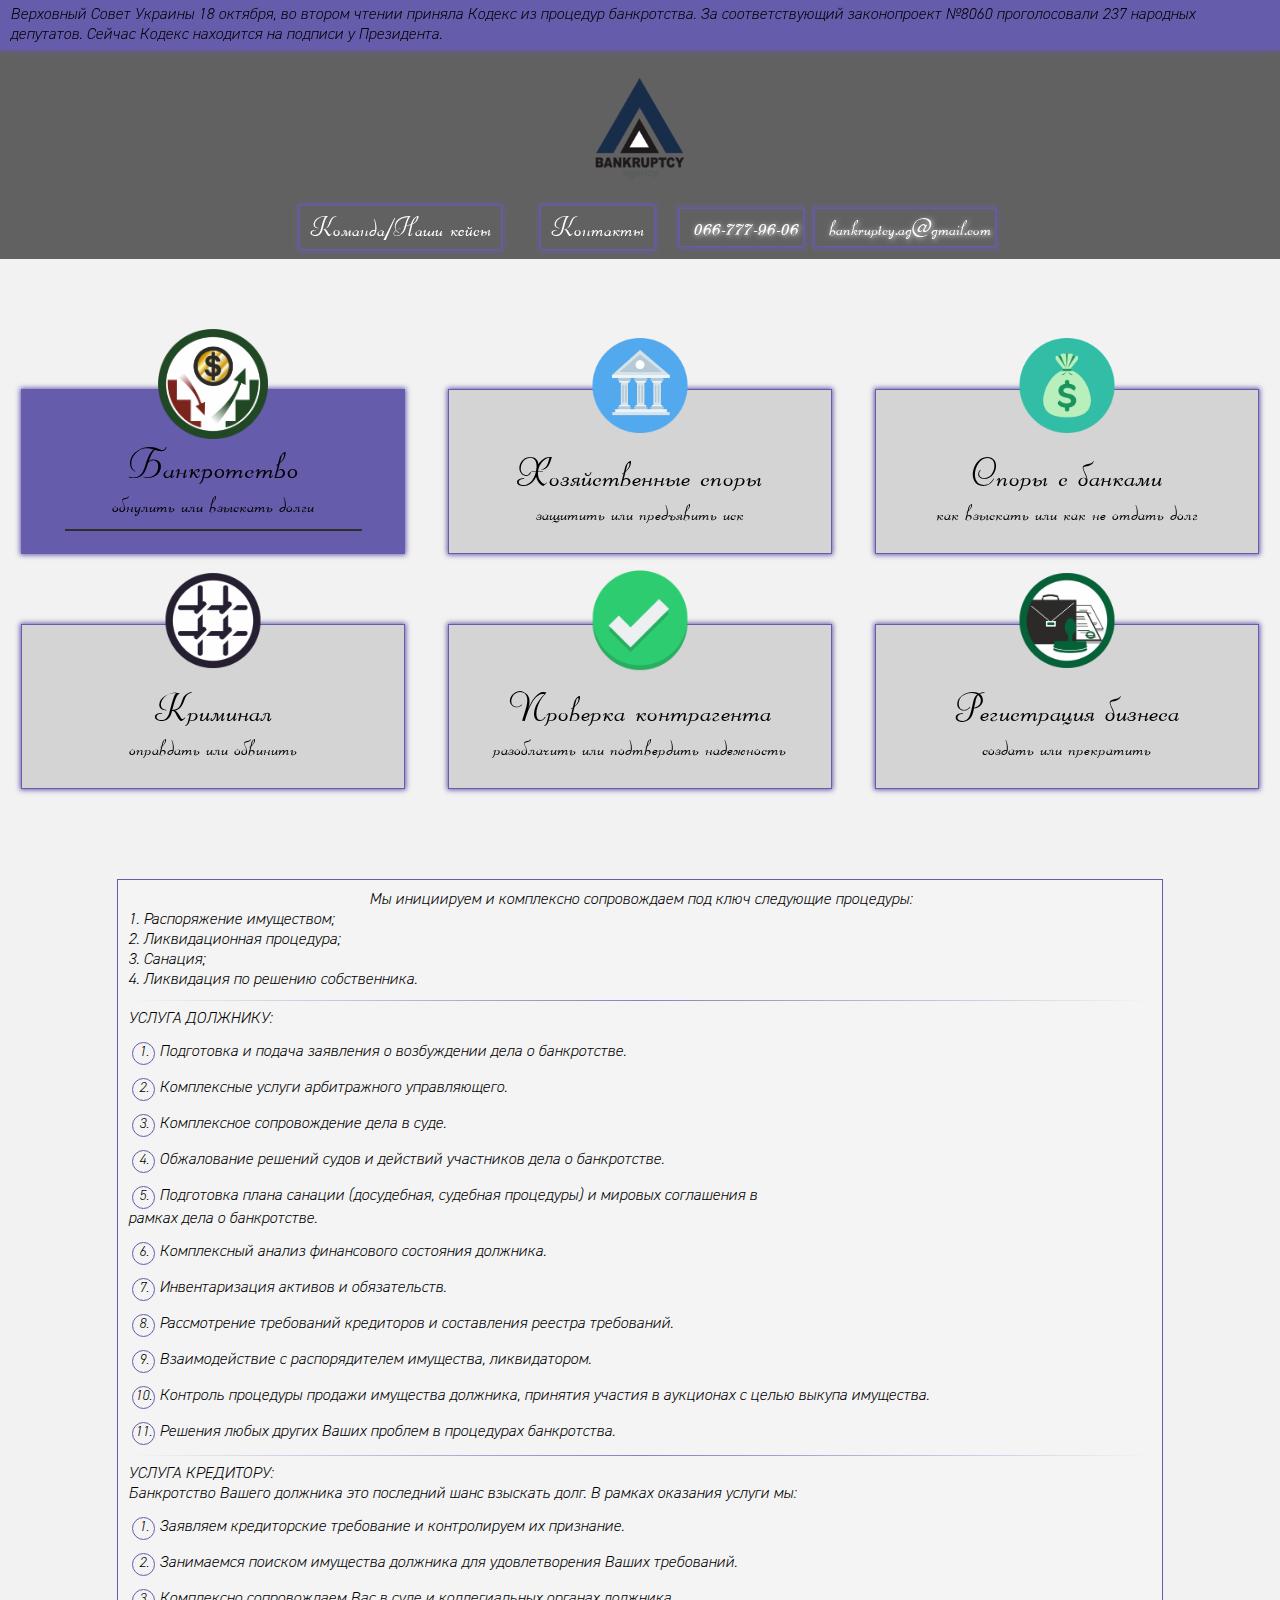
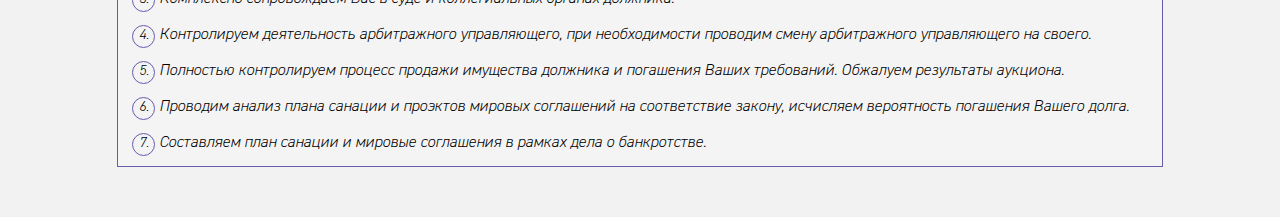
==== commit 32fe7a72: "Small changes" ====
--- a/index.html
+++ b/index.html
@@ -31,45 +31,42 @@
       <div class="owl-carousel">
         <div>
           <p>Верховный Совет Украины 18 октября, во втором чтении приняла Кодекс из процедур
-банкротства. За соответствующий законопроект №8060 проголосовали 237 народных депутатов.
-Сейчас Кодекс находится на подписи у Президента.</p>
+            банкротства. За соответствующий законопроект №8060 проголосовали 237 народных депутатов.
+            Сейчас Кодекс находится на подписи у Президента.</p>
         </div>
         <div>
           <p>Опубликован Закон о введении военного положения в 10-ти областях Украины на 30
-дней до 26 декабря 2018.</p>
+            дней до 26 декабря 2018.</p>
         </div>
         <div>
           <p>Нацбанк предоставил коммерческим банкам возможность самостоятельно
-устанавливать порядок утверждения перечня связанных с банком лиц. Соответствующие изменения в
-Положение об определении связанных с банком лиц утверждены постановлением Правления НБУ от
-26 ноября 2018 года № 125.</p>
+            устанавливать порядок утверждения перечня связанных с банком лиц. Соответствующие изменения в
+            Положение об определении связанных с банком лиц утверждены постановлением Правления НБУ от
+            26 ноября 2018 года № 125.</p>
         </div>
         <div>
           <p>Законы, легализующие ввезенные с нарушением таможенного и налогового
-законодательства автомобили с европейскими номерами (№ 2611-VІІІ и № 2612-VIII), опубликованы
-в газете &quot;Голос України&quot; 24 ноября и вступили в силу 25 ноября.</p>
+            законодательства автомобили с европейскими номерами (№ 2611-VІІІ и № 2612-VIII), опубликованы
+            в газете &quot;Голос України&quot; 24 ноября и вступили в силу 25 ноября.</p>
         </div>
         <div>
           <p>Большая Палата отступила от позиции касаемо административной юрисдикции споров
-по искам к госрегистратору об отмене регистрации вещных прав на недвижимое имущество и их
-обременений - Постановление делу № 823/2042/16 от 4 сентября 2018 года.</p>
-        </div>
-		<div>
+            по искам к госрегистратору об отмене регистрации вещных прав на недвижимое имущество и их
+            обременений - Постановление делу № 823/2042/16 от 4 сентября 2018 года.</p>
+        </div>
+        <div>
           <p>Согласно принятым Законом «О Государственном бюджете Украины на 2019 год»
-минимальная заработная плата в 2019 году составит 4173 грн. и в почасовом размере - 25,13 грн.</p>
-        </div>
-        <div>
-		<div>
+            минимальная заработная плата в 2019 году составит 4173 грн. и в почасовом размере - 25,13 грн.</p>
+        </div>
+        <div>
           <p>Вопрос снят! Верховная Рада приняла постановление о проведении президентских
-выборов 31 марта 2019.</p>
-        </div>
-        <div>
-		<div>
+            выборов 31 марта 2019.</p>
+        </div>
+        <div>
           <p>ЕСВ платится адвокатами при наличии 2 признаков: наличие статуса субъекта
-независимой профессиональной деятельности, получение дохода от такой деятельности. Вывод в
-постановлении ВС от 05.11.2018 в деле №820/1538/17.</p>
-        </div>
-        <div>
+            независимой профессиональной деятельности, получение дохода от такой деятельности. Вывод в
+            постановлении ВС от 05.11.2018 в деле №820/1538/17.</p>
+        </div>
       </div>
     </div>
 
@@ -149,7 +146,8 @@
                 Контролируем деятельность арбитражного управляющего, при необходимости проводим смену арбитражного
                 управляющего на
                 своего. <br>
-                <div class="p-circle">5.</div> Полностью контролируем процесс продажи имущества должника и погашения
+                <div class="p-circle">5.</div> Полностью контролируем процесс продажи имущества должника и
+                погашения
                 Ваших требований.
                 Обжалуем
                 результаты аукциона. <br>
@@ -180,7 +178,8 @@
                 <div class="p-circle">1.</div> Решение споров связанных с заключением, изменением, расторжением
                 хозяйственных договоров.<br>
                 <div class="p-circle">2.</div> Решение
-                споров о применении мер ответственности (взыскание неустойки, процентов, пени) и возмещении убытков и
+                споров о применении мер ответственности (взыскание неустойки, процентов, пени) и возмещении убытков
+                и
                 материального
                 ущерба.<br>
                 <div class="p-circle">3.</div> Взыскание долгов.<br>
@@ -217,24 +216,29 @@
                 <div class="p-circle">1.</div> Переговоры с Банком: реструктуризация долга; подписание мировых
                 соглашений с банками
                 Украины. Если Вы
-                или Ваша компания намерены продолжать хозяйственную деятельность, но мешают долги перед Банками, то Мы
+                или Ваша компания намерены продолжать хозяйственную деятельность, но мешают долги перед Банками, то
+                Мы
                 поможем Вам
                 достигнуть компромисса на выгодных для Вас условиях, даже если Банк уже подал в суд или исполняет
                 судебное
                 решение
                 через исполнителей. <br>
-                <div class="p-circle">2.</div> ВОЗВРАЩЕНИЕ ДЕПОЗИТА С НЕПЛАТЕЖЕСПОСОБНЫХ БАНКОВ И РАЗРЕШЕНИЕ ИНЫХ ВИДОВ
+                <div class="p-circle">2.</div> ВОЗВРАЩЕНИЕ ДЕПОЗИТА С НЕПЛАТЕЖЕСПОСОБНЫХ БАНКОВ И РАЗРЕШЕНИЕ ИНЫХ
+                ВИДОВ
                 СПОРОВ.
                 Массовое
                 банкротство банков которое началось с 2013 года привело к тому что тысячи вкладчиков потеряли свои
                 вклады.
                 Мы поможем
-                возвратить Вам максимально возможную сумму Ваших денег. Если у Вас есть долги перед такими банками, или
+                возвратить Вам максимально возможную сумму Ваших денег. Если у Вас есть долги перед такими банками,
+                или
                 Ваше имущество
-                в залоге у неплатежеспособных банков, Мы поможем, с минимальными затратами, полностью аннулировать Ваши
+                в залоге у неплатежеспособных банков, Мы поможем, с минимальными затратами, полностью аннулировать
+                Ваши
                 долги и
                 возвратить имущество. <br>
-                <div class="p-circle">3.</div> Признание кредитного договора и договоров залога недействительными. При
+                <div class="p-circle">3.</div> Признание кредитного договора и договоров залога недействительными.
+                При
                 реализации этой
                 услуги мы используем тонкости законодательства которые при подписании договором не соблюдались
                 сторонами.
@@ -264,11 +268,13 @@
                 кредитному договору незаконно. В судебном порядке, используя правовые инструменты, размеры штрафов
                 можно
                 уменьшить или
-                избавится от них вообще, что доказано множеством выигранных судебных дел и практикой Верховного Суда.<br>
+                избавится от них вообще, что доказано множеством выигранных судебных дел и практикой Верховного
+                Суда.<br>
                 <div class="p-circle">8.</div>
                 Комплексное сопровождение процедуры принудительного взыскания долга (исполнительное производство,
                 банкротство), выкуп
-                имущества с публичных торгов. Мы можем контролировать процедуры принудительного взыскания долга с Вас,
+                имущества с публичных торгов. Мы можем контролировать процедуры принудительного взыскания долга с
+                Вас,
                 которые
                 происходят в рамках исполнительного производства или банкротства. Если Банк уже начал процедуру
                 взыскания
@@ -281,9 +287,11 @@
                 обязательств перед Банком, Мы снимем любые обременения в максимально короткий строк. <br>
                 <div class="p-circle">10.</div> Соблюдение
                 прав жильцов
-                при выселении их из предмета ипотеки в судебном порядке по иску банка. Использование законных методов
+                при выселении их из предмета ипотеки в судебном порядке по иску банка. Использование законных
+                методов
                 позволить
-                остановить процедуру «изъятия» жилья, выселения Вас из ипотечного имущества, а также позволит оставить
+                остановить процедуру «изъятия» жилья, выселения Вас из ипотечного имущества, а также позволит
+                оставить
                 жилую
                 недвижимость у Вашем владении.
               </div>
@@ -337,11 +345,13 @@
                 осмотре места происшествия, обыске, допросе, следственном эксперименте, вручении уведомления о
                 подозрении и
                 др. <br>
-                <div class="p-circle">5.</div> Реагирование на факты фальсификации доказательств, подкупа свидетелей,
+                <div class="p-circle">5.</div> Реагирование на факты фальсификации доказательств, подкупа
+                свидетелей,
                 незаконного влияния на
                 экспертов.
                 <br>
-                <div class="p-circle">6.</div> Подготовка всех необходимых для защиты документов: жалоб следственному
+                <div class="p-circle">6.</div> Подготовка всех необходимых для защиты документов: жалоб
+                следственному
                 судье, ходатайств, заявлений
                 в
                 различные органы
@@ -355,7 +365,8 @@
                 незаконных и подлежащих обжалованию определений вынесенных следственным судьёй. <br>
                 <div class="p-circle">9.</div> Обжалование
                 приговоров,
-                постановленных, по мнению стороны защиты, с нарушениями, в апелляционном и кассационном суде. Обращение
+                постановленных, по мнению стороны защиты, с нарушениями, в апелляционном и кассационном суде.
+                Обращение
                 за
                 защитой,
                 после исчерпания всех национальных механизмов, в международные инстанции, одной из которых является
@@ -456,7 +467,8 @@
 
 
 
-    <script type="text/javascript" src="plugins/jquery-3.3.1.min.js"></script>
+    <script src="https://code.jquery.com/jquery-3.3.1.min.js" integrity="sha256-FgpCb/KJQlLNfOu91ta32o/NMZxltwRo8QtmkMRdAu8="
+      crossorigin="anonymous"></script>
     <script type="text/javascript" src="plugins/owlCarousel/owl.carousel.min.js"></script>
     <script type="text/javascript" src="main.js"></script>
   </body>
--- a/main.css
+++ b/main.css
@@ -17,7 +17,7 @@
 #menu_toggle {
   display: none;
   font: 300 25px 'Matilda', sans-serif;
-  border-bottom: 1px solid #805b8c;
+  border-bottom: 1px solid #665CAC;
   color: #fff;
   cursor: pointer;
   max-width: 100px;
@@ -70,8 +70,8 @@
 
 .news .owl-carousel {
   cursor: pointer;
-  background: #805b8c;
-  box-shadow: 0 0 5px 1px #805b8c;
+  background: #665CAC;
+  box-shadow: 0 0 5px 1px #665CAC;
   z-index: 100;
 }
 
@@ -81,7 +81,7 @@
 }
 
 ul li a {
-  box-shadow: 0 0 5px 1px #805b8c;
+  box-shadow: 0 0 5px 1px #665CAC;
 }
 
 .menu_wrap.h-fixed ul li a,
@@ -158,19 +158,19 @@
   text-decoration: none;
   transition: 0.5s;
   overflow: hidden;
-  border: 1px solid #805b8c;
+  border: 1px solid #665CAC;
   font-size: 25px;
 }
 
 .li-border {
-  box-shadow: 0 0 5px 1px #805b8c;
-  border: 1px solid #805b8c;
+  box-shadow: 0 0 5px 1px #665CAC;
+  border: 1px solid #665CAC;
 }
 
 ul li a:hover {
   transition: all .3s;
   color: #000;
-  background: #805b8c;
+  background: #665CAC;
 }
 
 ul li i {
@@ -215,11 +215,11 @@
   position: relative;
   margin: 30px 0 40px 0;
   text-align: center;
-  border: 1px solid #805b8c;
+  border: 1px solid #665CAC;
   background: rgba(204, 204, 204, 0.8);
   height: 165px;
   cursor: pointer;
-  box-shadow: 0 0 5px 1px #805b8c;
+  box-shadow: 0 0 5px 1px #665CAC;
 }
 
 img {
@@ -278,7 +278,7 @@
 }
 
 .sl-active {
-  background: #805b8c;
+  background: #665CAC;
   /* background: rgb(254, 194, 34, 0.8); */
   transition: .3s;
 }
@@ -291,12 +291,12 @@
 }
 
 .slide-descr {
-  font-size: 26px;
+  font-size: 29px;
 }
 
 .sl-active .slide_p {
   margin-top: 45px;
-  font-size: 45px;
+  font-size: 47px;
   transition: .3s;
 }
 
@@ -330,13 +330,13 @@
   margin: auto;
   width: 80%;
   max-width: 1240px;
-  border: 1px solid #805b8c;
+  border: 1px solid #665CAC;
   background: #f4f4f4;
   padding: 10px;
 }
 .p-circle{
   border-radius: 50%;
-  border: 1px solid #805b8c;
+  border: 1px solid #665CAC;
   width: 23px;
   height: 23px;
   display: inline-block;
--- a/adapt.css
+++ b/adapt.css
@@ -152,6 +152,11 @@
 @media screen and (max-width:890px) {
   .slide {
     height: auto;
+  }
+
+  .p-circle {
+    width: 20px;
+    height: 20px;
   }
 
   .sl {
@@ -162,6 +167,14 @@
     margin-bottom: 10px;
   }
 
+  .ad_info {
+    padding: 0;
+  }
+
+  .mob-p {
+    padding: 10px;
+  }
+
   .ad_info_wrap.mobile {
     display: block;
     word-break: break-word;
@@ -174,7 +187,7 @@
   .ad_info_wrap.mobile .ad_info p {
     padding: 10px;
     font: 300 16px 'Light',
-    sans-serif;
+      sans-serif;
   }
 
   .ad_info_wrap.desktop {
@@ -204,7 +217,7 @@
   }
 
   .owl-item.center>div>.slide {
-    background: #805b8c;
+    background: #665CAC;
     margin-top: 50px;
   }
 }
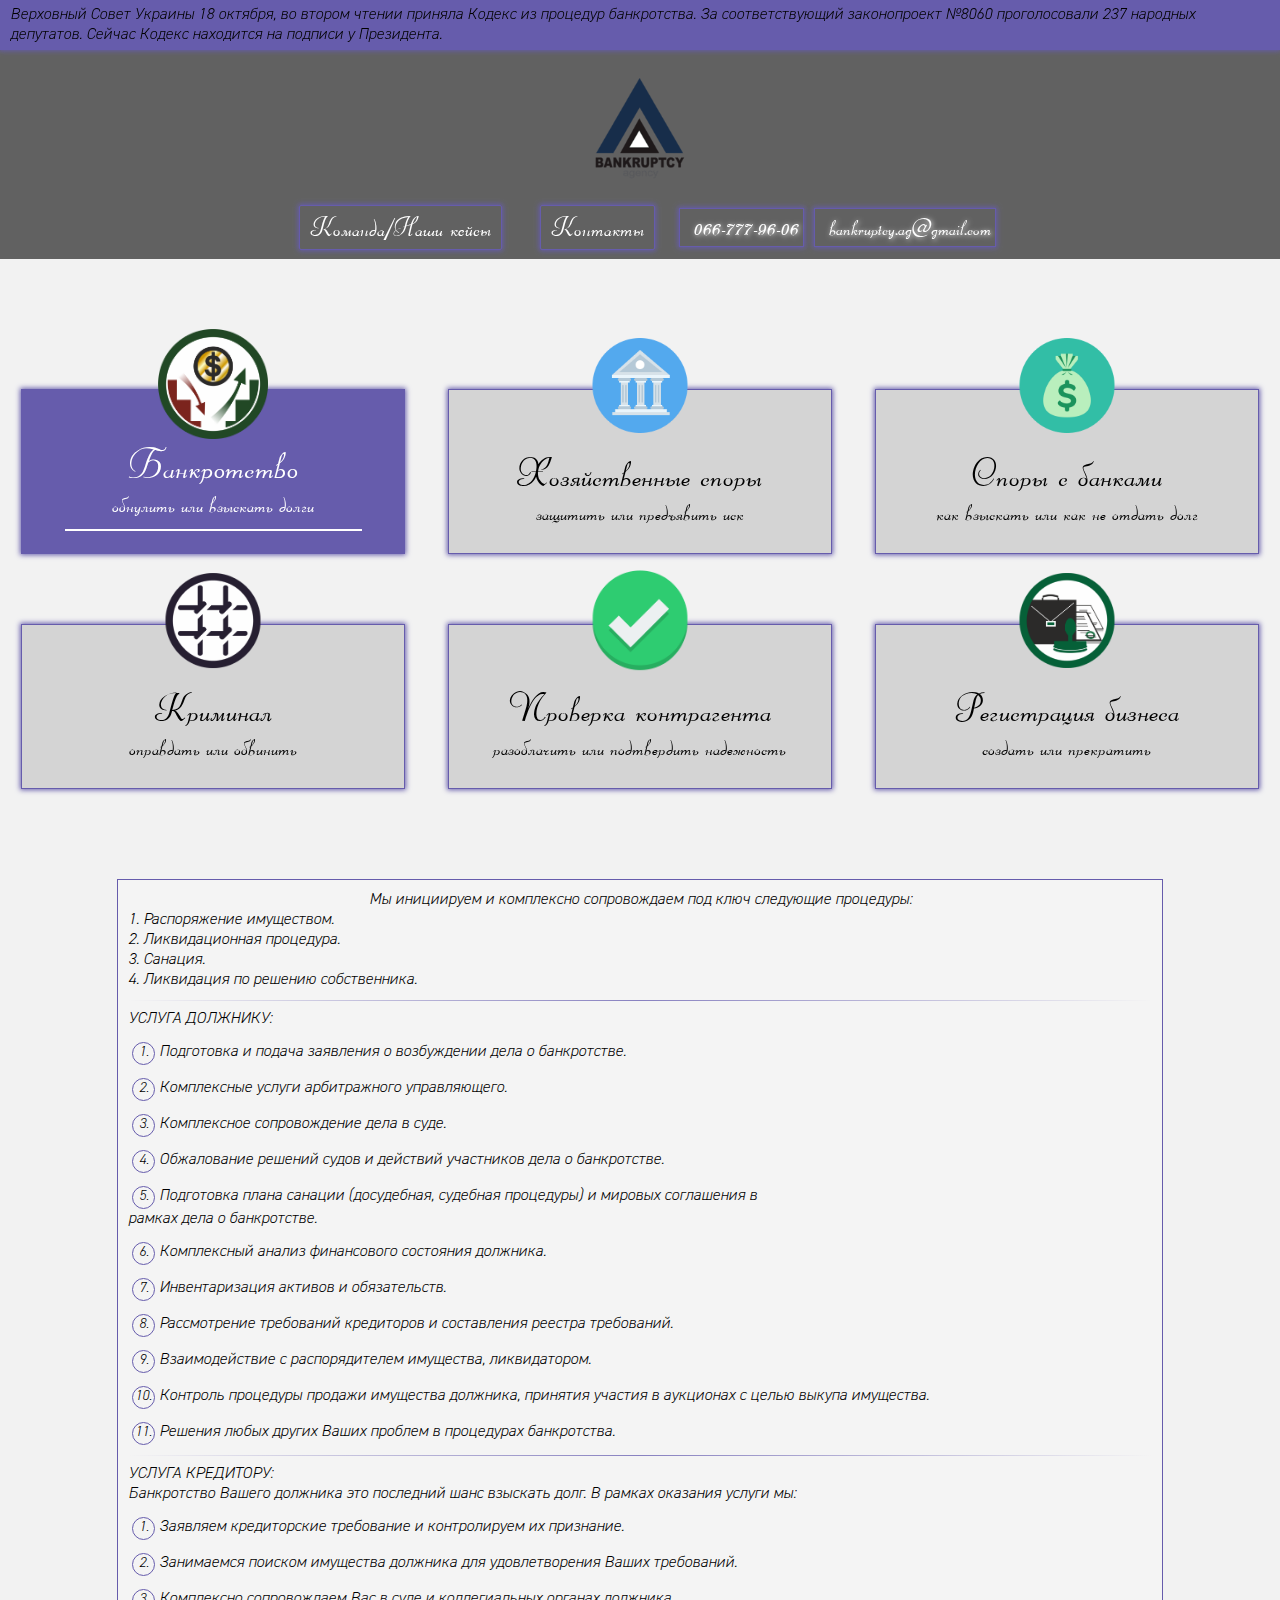
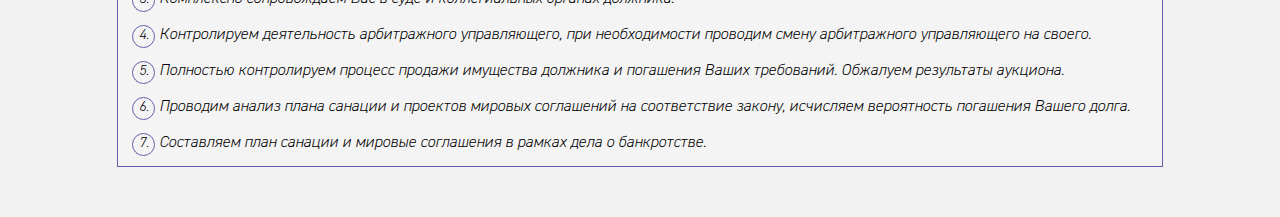
==== commit 0898b427: "Small fixes" ====
--- a/index.html
+++ b/index.html
@@ -103,9 +103,9 @@
             <div class="ad_info">
               <div class="mob-p">
                 Мы инициируем и комплексно сопровождаем под ключ следующие процедуры:<br>
-                1. Распоряжение имуществом;<br>
-                2. Ликвидационная процедура;<br>
-                3. Санация;<br>
+                1. Распоряжение имуществом.<br>
+                2. Ликвидационная процедура.<br>
+                3. Санация.<br>
                 4. Ликвидация по решению собственника.<br>
                 <strong>УСЛУГА ДОЛЖНИКУ</strong>: <br>
                 <div class="p-circle">1.</div> Подготовка и подача заявления о возбуждении дела
@@ -151,7 +151,7 @@
                 Ваших требований.
                 Обжалуем
                 результаты аукциона. <br>
-                <div class="p-circle">6.</div> Проводим анализ плана санации и проэктов мировых соглашений на
+                <div class="p-circle">6.</div> Проводим анализ плана санации и проектов мировых соглашений на
                 соответствие
                 закону,
                 исчисляем вероятность погашения Вашего долга. <br>
@@ -219,7 +219,7 @@
                 или Ваша компания намерены продолжать хозяйственную деятельность, но мешают долги перед Банками, то
                 Мы
                 поможем Вам
-                достигнуть компромисса на выгодных для Вас условиях, даже если Банк уже подал в суд или исполняет
+                достигнуть компромисса на выгодных для Вас условиях, даже если Банк обратился в суд с исковым заявлением или исполняет
                 судебное
                 решение
                 через исполнителей. <br>
@@ -227,7 +227,7 @@
                 ВИДОВ
                 СПОРОВ.
                 Массовое
-                банкротство банков которое началось с 2013 года привело к тому что тысячи вкладчиков потеряли свои
+                банкротство банков с 2013 года привело к тому, что тысячи вкладчиков потеряли свои
                 вклады.
                 Мы поможем
                 возвратить Вам максимально возможную сумму Ваших денег. Если у Вас есть долги перед такими банками,
@@ -392,20 +392,20 @@
                 <div class="p-circle">1.</div> Юридический аудит предприятий при сделках по слиянию или
                 поглощению с
                 подготовкой
-                отчета <br>
+                отчета. <br>
                 <div class="p-circle">2.</div> Юридическом
-                аудите (legal due diligence report); <br>
-                <div class="p-circle">3.</div> Диагностический юридический аудит; <br>
+                аудите (legal due diligence report). <br>
+                <div class="p-circle">3.</div> Диагностический юридический аудит. <br>
                 <div class="p-circle">4.</div> Подготовка
                 компании к
                 последующей
-                продаже; <br>
-                <div class="p-circle">5.</div> Юридический аудит сделок; <br>
+                продаже. <br>
+                <div class="p-circle">5.</div> Юридический аудит сделок. <br>
                 <div class="p-circle">7.</div> Юридический аудит земельных участков и объектов
-                недвижимости;
+                недвижимости.
                 <br>
                 <div class="p-circle">8.</div> Подготовка
-                договоров купли-продажи активов по итогам проведения юридического аудита; <br>
+                договоров купли-продажи активов по итогам проведения юридического аудита. <br>
                 <div class="p-circle">9.</div> Сопровождение судебных
                 споров, вытекающих
                 из предоставления стороне по соглашению ложной информации в ходе проведения юридического аудита.
--- a/main.css
+++ b/main.css
@@ -294,10 +294,14 @@
   font-size: 29px;
 }
 
+.sl-active .slide-descr {
+  color: #fff;
+}
 .sl-active .slide_p {
   margin-top: 45px;
   font-size: 47px;
   transition: .3s;
+  color: #fff;
 }
 
 .slide_p {
@@ -316,7 +320,7 @@
 .sl-active .sl {
   width: 80%;
   opacity: 1;
-  background-color: #2f2e2c;
+  background-color: #fff;
   transition: .3s;
 }
 
--- a/adapt.css
+++ b/adapt.css
@@ -131,7 +131,13 @@
     display: none;
     opacity: 0;
   }
-
+  .owl-item.center .slide_p,
+  .owl-item.center .slide-descr{
+    color: #fff;
+  }
+  .owl-item.center .sl{
+    background-color: #fff;
+  }
   ul li a {
     max-width: 200px;
     margin: auto;
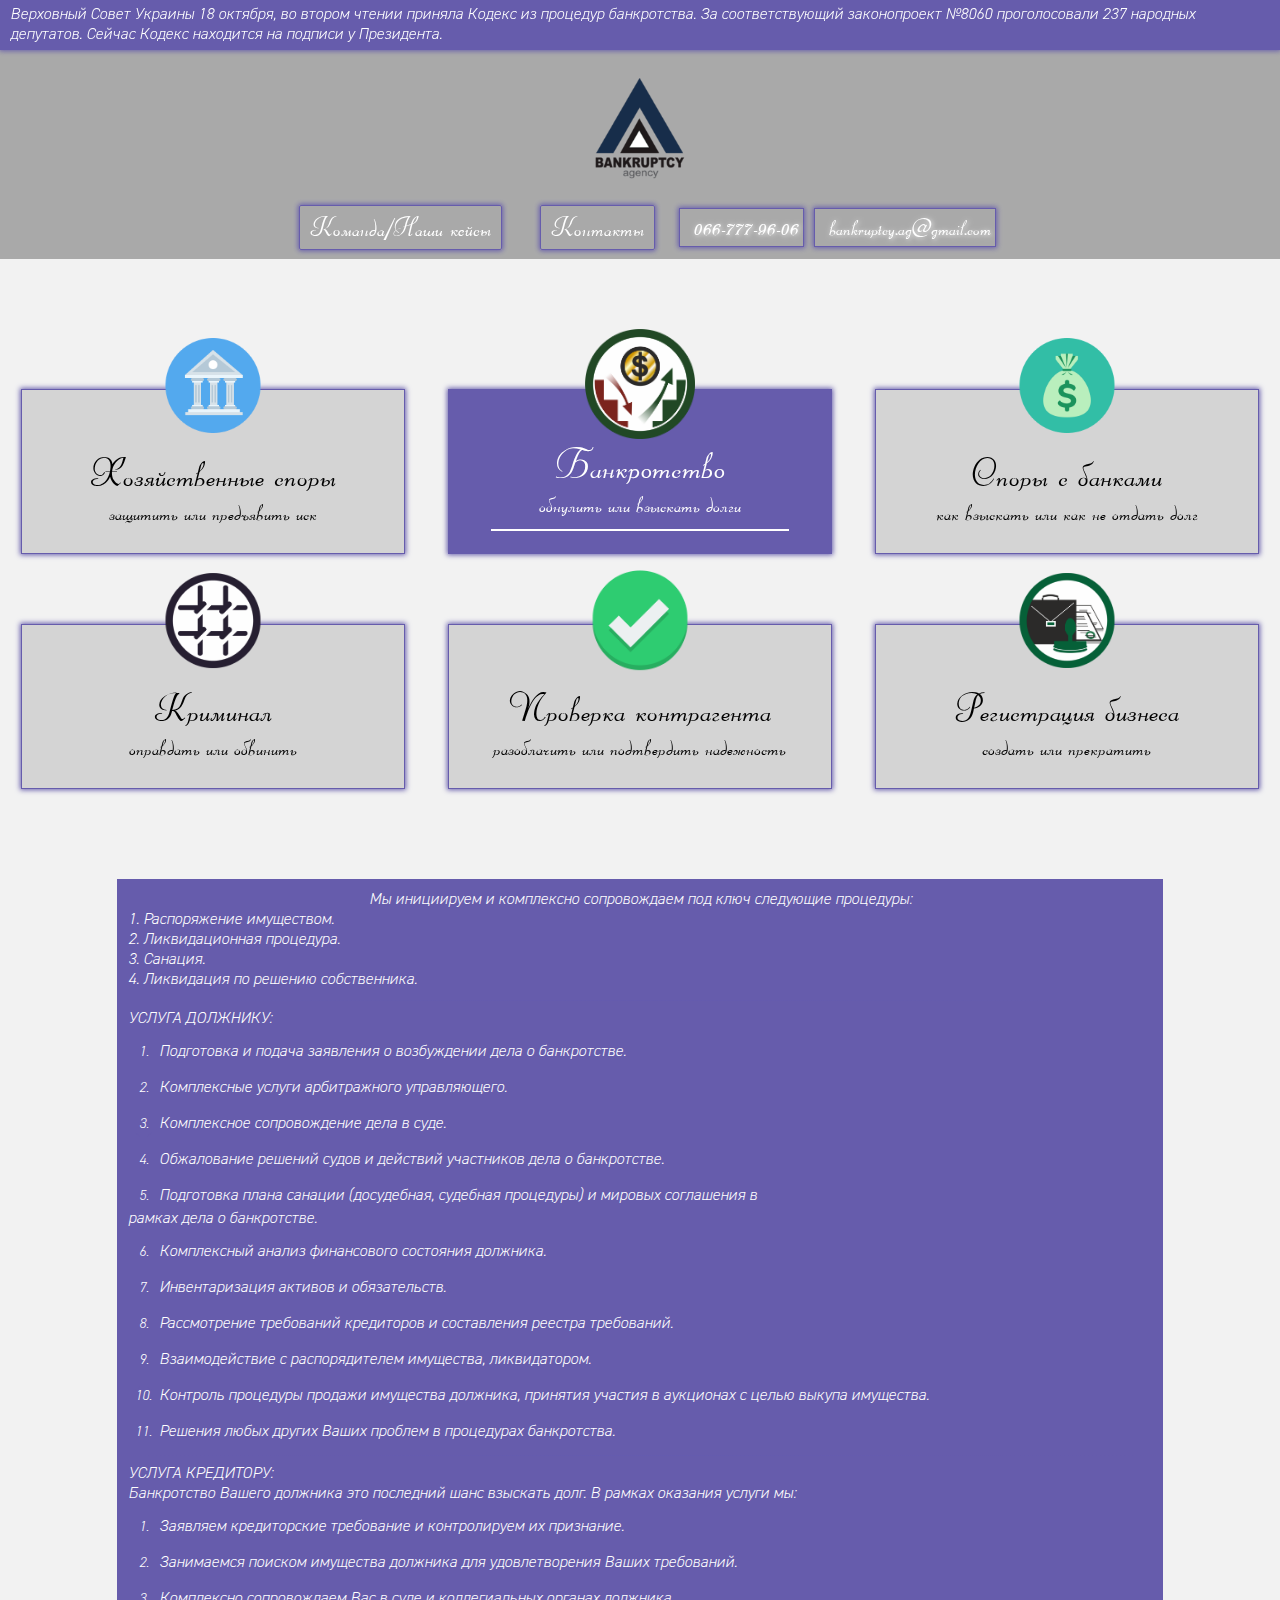
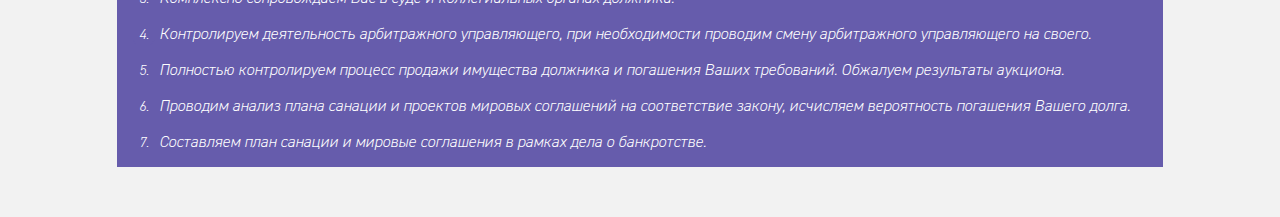
==== commit 72c69311: "Slider config" ====
--- a/index.html
+++ b/index.html
@@ -89,6 +89,44 @@
 
     <section class="wrap2" id="wrap2">
       <main id="dbl" class="slides-wrap">
+        <div class="w-30">
+          <div class="slide">
+            <img width="95px" src="imgs/bank-flats.png" alt="">
+            <p class="slide_p">Хозяйственные споры</p>
+            <div class="slide-descr">
+              защитить или предъявить иск
+            </div>
+            <hr class="sl">
+          </div>
+          <div class="ad_info_wrap mobile">
+            <div class="ad_info">
+              <div class="mob-p">
+                <strong>Услуги:</strong> <br>
+                <div class="p-circle">1.</div> Решение споров связанных с заключением, изменением, расторжением
+                хозяйственных договоров.<br>
+                <div class="p-circle">2.</div> Решение
+                споров о применении мер ответственности (взыскание неустойки, процентов, пени) и возмещении убытков
+                и
+                материального
+                ущерба.<br>
+                <div class="p-circle">3.</div> Взыскание долгов.<br>
+                <div class="p-circle">4.</div> Решение споров о правах на недвижимое имущество. <br>
+                <div class="p-circle">5.</div> Решение
+                споров
+                о
+                признании
+                договоров недействительными и применение последствий недействительности договоров.<br>
+                <div class="p-circle">6.</div> Решение
+                споров,
+                связанных с
+                уступкой прав требований и переводом долга.<br>
+                <div class="p-circle">7.</div> Решение других споров, возникших между субъектами
+                предпринимательской
+                деятельности.
+              </div>
+            </div>
+          </div>
+        </div>
         <div class="w-30">
           <div class="slide slide-one">
             <div class="sdf"></div>
@@ -164,44 +202,6 @@
         </div>
         <div class="w-30">
           <div class="slide">
-            <img width="95px" src="imgs/bank-flats.png" alt="">
-            <p class="slide_p">Хозяйственные споры</p>
-            <div class="slide-descr">
-              защитить или предъявить иск
-            </div>
-            <hr class="sl">
-          </div>
-          <div class="ad_info_wrap mobile">
-            <div class="ad_info">
-              <div class="mob-p">
-                <strong>Услуги:</strong> <br>
-                <div class="p-circle">1.</div> Решение споров связанных с заключением, изменением, расторжением
-                хозяйственных договоров.<br>
-                <div class="p-circle">2.</div> Решение
-                споров о применении мер ответственности (взыскание неустойки, процентов, пени) и возмещении убытков
-                и
-                материального
-                ущерба.<br>
-                <div class="p-circle">3.</div> Взыскание долгов.<br>
-                <div class="p-circle">4.</div> Решение споров о правах на недвижимое имущество. <br>
-                <div class="p-circle">5.</div> Решение
-                споров
-                о
-                признании
-                договоров недействительными и применение последствий недействительности договоров.<br>
-                <div class="p-circle">6.</div> Решение
-                споров,
-                связанных с
-                уступкой прав требований и переводом долга.<br>
-                <div class="p-circle">7.</div> Решение других споров, возникших между субъектами
-                предпринимательской
-                деятельности.
-              </div>
-            </div>
-          </div>
-        </div>
-        <div class="w-30">
-          <div class="slide">
             <img width="95px" src="imgs/moneys.png" alt="">
             <p class="slide_p">Споры с банками</p>
             <div class="slide-descr">
@@ -219,7 +219,8 @@
                 или Ваша компания намерены продолжать хозяйственную деятельность, но мешают долги перед Банками, то
                 Мы
                 поможем Вам
-                достигнуть компромисса на выгодных для Вас условиях, даже если Банк обратился в суд с исковым заявлением или исполняет
+                достигнуть компромисса на выгодных для Вас условиях, даже если Банк обратился в суд с исковым
+                заявлением или исполняет
                 судебное
                 решение
                 через исполнителей. <br>
--- a/main.css
+++ b/main.css
@@ -76,6 +76,7 @@
 }
 
 .news .owl-carousel div p {
+  color: #fff;
   padding: 5px 10px;
   font: 300 17px 'Light', sans-serif;
 }
@@ -113,7 +114,7 @@
 
 .menu_wrap {
   position: relative;
-  background: rgba(0, 0, 0, 0.6);
+  background: rgba(0, 0, 0, 0.3);
   width: 100%;
   height: 90px;
   z-index: 10;
@@ -335,7 +336,7 @@
   width: 80%;
   max-width: 1240px;
   border: 1px solid #665CAC;
-  background: #f4f4f4;
+  background: #665CAC;
   padding: 10px;
 }
 .p-circle{
@@ -351,6 +352,7 @@
 .ad_info div {
   box-sizing: border-box;
   font: 300 16px 'Light', sans-serif;
+  color: #fff;
   /* line-height: 23px; */
 }
 
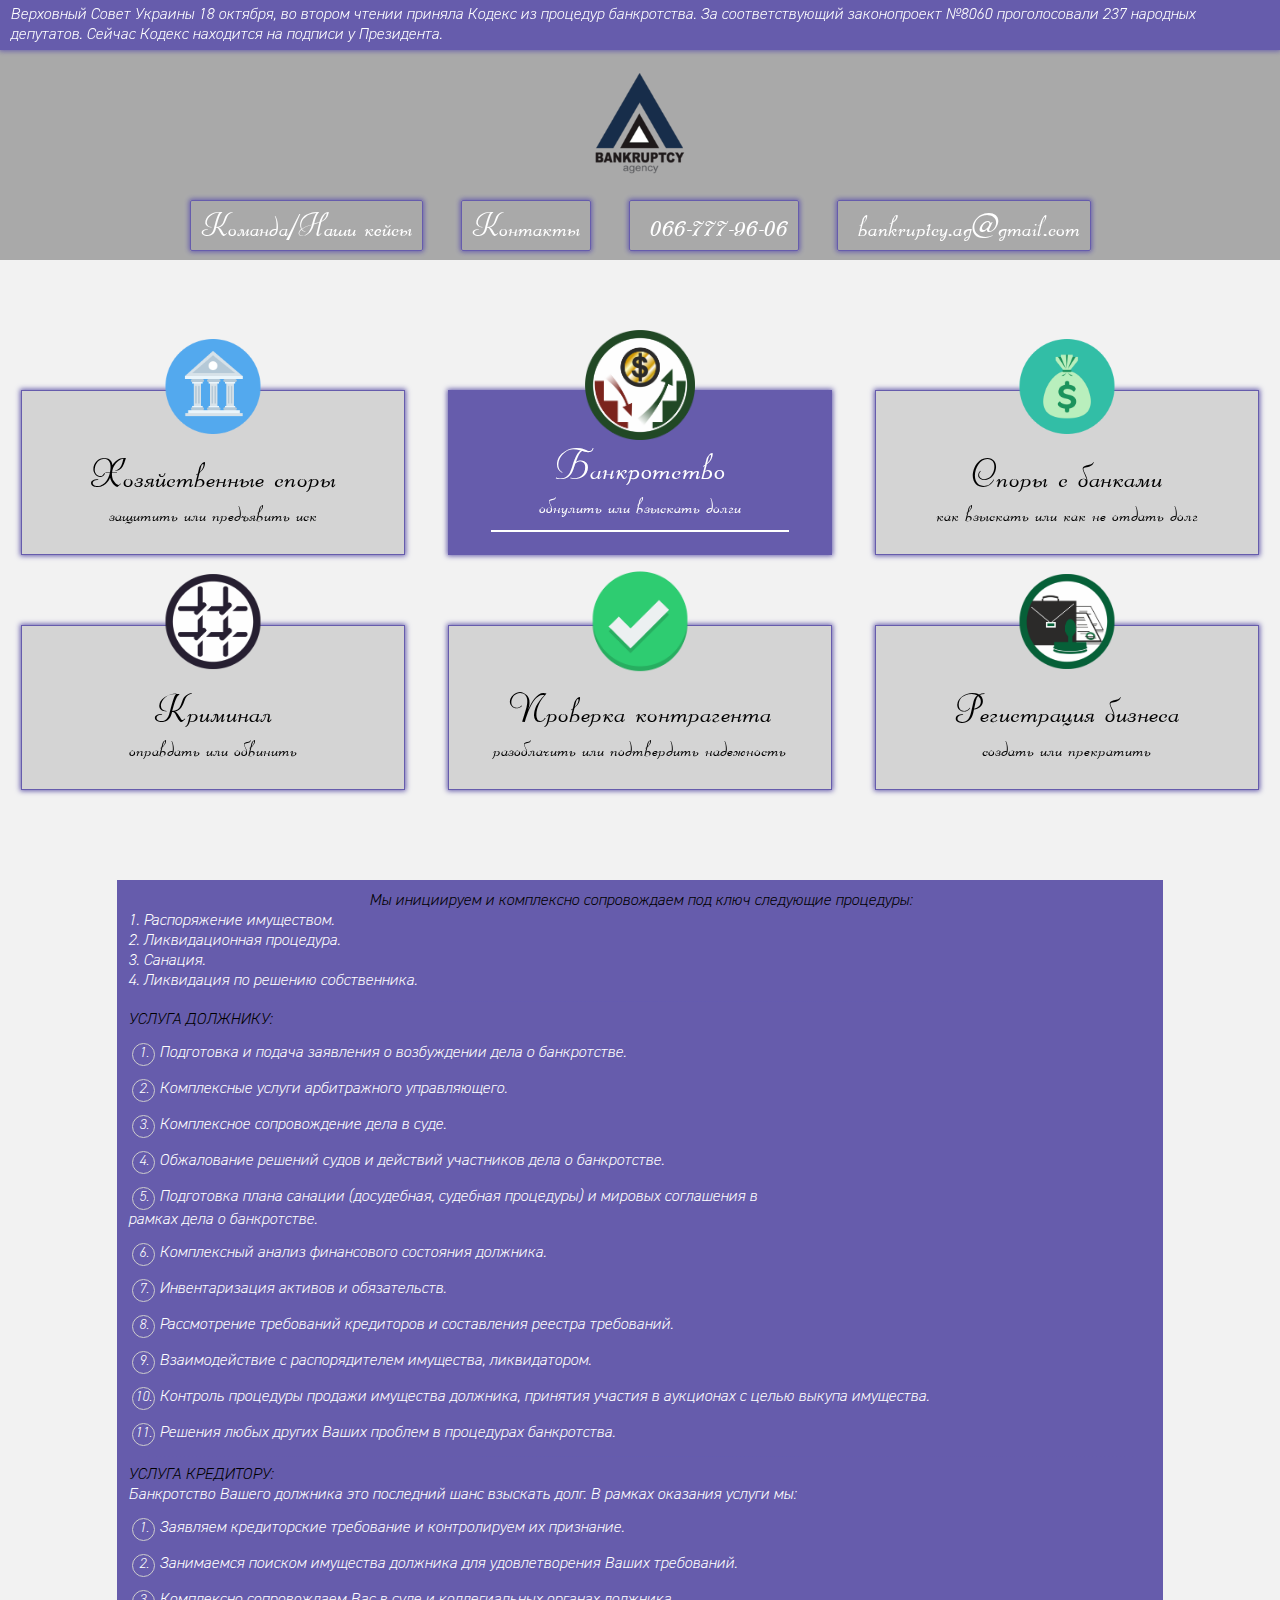
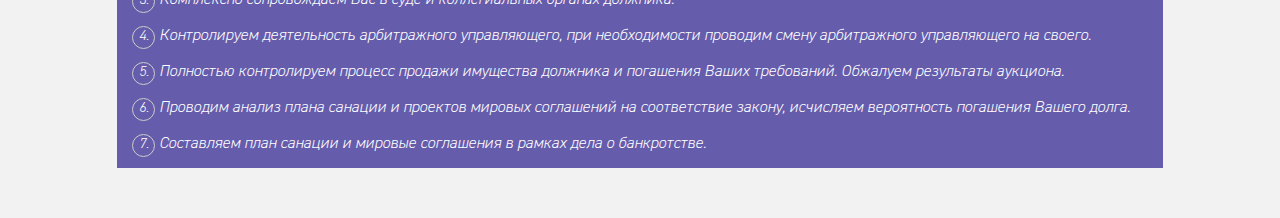
==== commit f93d804b: "Fix: tags, Added: preloader" ====
--- a/index.html
+++ b/index.html
@@ -16,9 +16,7 @@
 преследования, Due Diligence, судебный иск, налоговая проверка, финансовая проверка, регистрация предприятия, флп, государственная регистрация, юридическое лицо, Инвентаризация активов,
 Инвентаризация обязательств, пр. Павла Тычины, 1в, переговоры с Банком, реструктуризация долга, Юридическая
 консультация, сделка по слиянию, ВОЗВРАЩЕНИЕ ДЕПОЗИТА, банк, банк не возвращает деньги, банкрот, ликвидировать бизнесс, погасить кредит, нужен адвокат, с банком, НДС, ЭЦП, возврат денег, кредитор">
-</head>
-
-<body id="body">
+
   <link rel="stylesheet" href="https://use.fontawesome.com/releases/v5.1.0/css/all.css" integrity="sha384-lKuwvrZot6UHsBSfcMvOkWwlCMgc0TaWr+30HWe3a4ltaBwTZhyTEggF5tJv8tbt"
     crossorigin="anonymous">
   <link rel="stylesheet" href="main.css">
@@ -27,6 +25,7 @@
   </head>
 
   <body>
+    <div class="preloader"></div>
     <div class="news">
       <div class="owl-carousel">
         <div>
@@ -81,8 +80,8 @@
         <ul id="menu_ul">
           <li><a href="team.html">Команда/Наши кейсы</a></li>
           <li><a href="contacts.html">Контакты</a></li>
-          <li class="li-border"><i class="fas fa-phone"></i><span>066-777-96-06</span></li>
-          <li class="li-border"><i class="fas fa-envelope"></i><span>bankruptcy.ag@gmail.com</span></li>
+          <li class="li-border"><a href="tell:380667779606"><i class="fas fa-phone"></i>066-777-96-06</a></li>
+          <li class="li-border"><a href="mailto:bankruptcy.ag@gmail.com"><i class="fas fa-envelope"></i>bankruptcy.ag@gmail.com</a></li>
         </ul>
       </div>
     </header>
@@ -101,8 +100,8 @@
           <div class="ad_info_wrap mobile">
             <div class="ad_info">
               <div class="mob-p">
-                <strong>Услуги:</strong> <br>
-                <div class="p-circle">1.</div> Решение споров связанных с заключением, изменением, расторжением
+                <strong class="black">Услуги:</strong> <br>
+                <div class="p-circle">1.</div> Решение споров, связанных с заключением, изменением, расторжением
                 хозяйственных договоров.<br>
                 <div class="p-circle">2.</div> Решение
                 споров о применении мер ответственности (взыскание неустойки, процентов, пени) и возмещении убытков
@@ -140,12 +139,12 @@
           <div class="ad_info_wrap mobile">
             <div class="ad_info">
               <div class="mob-p">
-                Мы инициируем и комплексно сопровождаем под ключ следующие процедуры:<br>
+                <span class="black">Мы инициируем и комплексно сопровождаем под ключ следующие процедуры:</span><br>
                 1. Распоряжение имуществом.<br>
                 2. Ликвидационная процедура.<br>
                 3. Санация.<br>
                 4. Ликвидация по решению собственника.<br>
-                <strong>УСЛУГА ДОЛЖНИКУ</strong>: <br>
+                <strong class="black">УСЛУГА ДОЛЖНИКУ</strong>: <br>
                 <div class="p-circle">1.</div> Подготовка и подача заявления о возбуждении дела
                 о
                 банкротстве. <br>
@@ -170,7 +169,7 @@
                 должника, принятия
                 участия в аукционах с целью выкупа имущества. <br>
                 <div class="p-circle">11.</div> Решения любых других Ваших проблем в процедурах
-                банкротства. <br><strong>УСЛУГА
+                банкротства. <br><strong class="black">УСЛУГА
                   КРЕДИТОРУ:</strong> <br>Банкротство Вашего должника это последний шанс взыскать долг. В рамках
                 оказания услуги мы:
                 <br>
@@ -212,7 +211,7 @@
           <div class="ad_info_wrap mobile">
             <div class="ad_info">
               <div class="mob-p">
-                <strong>Услуги:</strong><br>
+                <strong class="black">Услуги:</strong><br>
                 <div class="p-circle">1.</div> Переговоры с Банком: реструктуризация долга; подписание мировых
                 соглашений с банками
                 Украины. Если Вы
@@ -311,27 +310,29 @@
           <div class="ad_info_wrap mobile">
             <div class="ad_info">
               <div class="mob-p">
-                <strong>Услуги:</strong> <br> Юридическая консультация по уголовным делам – в мельчайших деталях
+                <strong class="black">Услуги:</strong> <br>
+                <div class="p-circle">1.</div>Юридическая консультация по уголовным делам :
+                в мельчайших деталях
                 рассматриваются
                 вопросы
                 защиты от
                 обвинений в совершении экономических и коррупционных преступлений, включая особенности их
                 расследования.
                 <br>
-                <div class="p-circle">1.</div> Изучение
+                <div class="p-circle">2.</div> Изучение
                 всех материалов уголовного производства, оценка вероятности тех или иных будущих решений по делу,
                 построение стратегии
                 защиты. <br>
-                <div class="p-circle">2.</div> Участие в суде, при избрании подзащитному меры пресечения (главная
+                <div class="p-circle">3.</div> Участие в суде, при избрании подзащитному меры пресечения (главная
                 задача «оставить
                 клиента на
                 свободе»);
-                обжалование, постановленных с очевидными нарушениями, решений следственного судьи об избрании меры
+                обжалование, постановленных с очевидными нарушениями решений следственного судьи об избрании меры
                 пресечения и о
                 назначении иных ограничительных мер (наложение ареста на имущество, временный доступ к вещам и
                 документам и
                 т.п.). <br>
-                <div class="p-circle">3.</div> Отстаивание личных интересов клиента на всех этапах уголовного
+                <div class="p-circle">4.</div> Отстаивание личных интересов клиента на всех этапах уголовного
                 производства, независимо от статуса:
                 защитник
                 подозреваемого (с момента уведомления о подозрении), обвиняемого или, если дело в суде, то
@@ -339,34 +340,33 @@
                 защита
                 подсудимого; помощь клиенту при его допросе в качестве свидетеля; представитель гражданского истца,
                 потерпевшего. <br>
-                <div class="p-circle">4.</div> Присутствие во всех, без исключения, процессуальных (следственных)
+                <div class="p-circle">5.</div> Присутствие во всех, без исключения, процессуальных (следственных)
                 действиях с непосредственным
                 участием
                 подзащитного:
                 осмотре места происшествия, обыске, допросе, следственном эксперименте, вручении уведомления о
                 подозрении и
                 др. <br>
-                <div class="p-circle">5.</div> Реагирование на факты фальсификации доказательств, подкупа
+                <div class="p-circle">6.</div> Реагирование на факты фальсификации доказательств, подкупа
                 свидетелей,
                 незаконного влияния на
                 экспертов.
                 <br>
-                <div class="p-circle">6.</div> Подготовка всех необходимых для защиты документов: жалоб
+                <div class="p-circle">7.</div> Подготовка всех необходимых для защиты документов: жалоб
                 следственному
                 судье, ходатайств, заявлений
                 в
                 различные органы
                 власти и т.д. <br>
-                <div class="p-circle">7.</div> Подготовка жалоб на незаконные, по мнению защиты, постановления,
-                действия/бездеятельность лиц
+                <div class="p-circle">8.</div> Подготовка жалоб на незаконные постановления, действия/бездеятельность
+                лиц
                 уполномоченных вести уголовное производство (прокурора, следователя). <br>
-                <div class="p-circle">8.</div> Обжалование всех, по
-                мнению
-                защиты,
-                незаконных и подлежащих обжалованию определений вынесенных следственным судьёй. <br>
-                <div class="p-circle">9.</div> Обжалование
-                приговоров,
-                постановленных, по мнению стороны защиты, с нарушениями, в апелляционном и кассационном суде.
+                <div class="p-circle">8.</div> Обжалование всех незаконных и подлежащих обжалованию определений
+                вынесенных
+                следственным судьей. <br>
+                <div class="p-circle">10.</div> Обжалование приговоров, постановленных с нарушениями, в апелляционном и
+                кассационном
+                суде.
                 Обращение
                 за
                 защитой,
@@ -389,7 +389,7 @@
           <div class="ad_info_wrap mobile">
             <div class="ad_info">
               <div class="mob-p">
-                <strong>Содержание услуги:</strong> <br>
+                <strong class="black">Содержание услуги:</strong> <br>
                 <div class="p-circle">1.</div> Юридический аудит предприятий при сделках по слиянию или
                 поглощению с
                 подготовкой
@@ -426,7 +426,7 @@
           <div class="ad_info_wrap mobile">
             <div class="ad_info">
               <div class="mob-p">
-                <strong>Услуги:</strong><br>
+                <strong class="black">Услуги:</strong><br>
                 <div class="p-circle">1.</div> Консультации по вопросам наименования, местонахождение, размера
                 уставного
                 капитала,
--- a/main.css
+++ b/main.css
@@ -89,7 +89,6 @@
 .menu_wrap.h-fixed #menu_toggle,
 .menu_wrap.h-fixed ul li i,
 .menu_wrap.h-fixed ul li span {
-  color: #000;
   transition: all .2s ease;
 }
 
@@ -98,7 +97,7 @@
   top: 0;
   position: fixed !important;
   animation: pos .2s ease;
-  background: #f4f4f4 !important;
+  /* background: #f4f4f4 !important; */
   transition: all .2s ease;
 }
 
@@ -122,7 +121,7 @@
 }
 
 .menu {
-  padding-top: 15px;
+  padding-top: 10px;
   width: 85vw;
   margin: auto;
   max-width: 1240px;
@@ -160,13 +159,9 @@
   transition: 0.5s;
   overflow: hidden;
   border: 1px solid #665CAC;
-  font-size: 25px;
-}
-
-.li-border {
-  box-shadow: 0 0 5px 1px #665CAC;
-  border: 1px solid #665CAC;
-}
+  font-size: 30px;
+}
+
 
 ul li a:hover {
   transition: all .3s;
@@ -184,7 +179,7 @@
 }
 
 ul li span {
-  font: 300 23px 'Matilda', sans-serif;
+  font: 300 30px 'Matilda', sans-serif;
   color: #fff;
   text-shadow: 1px 1px 5px #fff;
 }
@@ -192,7 +187,6 @@
 ul li i:hover {
   color: #fff;
 }
-
 
 
 .wrap2 {
@@ -298,6 +292,7 @@
 .sl-active .slide-descr {
   color: #fff;
 }
+
 .sl-active .slide_p {
   margin-top: 45px;
   font-size: 47px;
@@ -306,7 +301,7 @@
 }
 
 .slide_p {
-  font-size: 42px;
+  font-size: 45px;
   font-weight: 500;
   margin: 55px 0 0px 0;
 }
@@ -339,9 +334,10 @@
   background: #665CAC;
   padding: 10px;
 }
-.p-circle{
+
+.p-circle {
   border-radius: 50%;
-  border: 1px solid #665CAC;
+  border: 1px solid #cdcccd;
   width: 23px;
   height: 23px;
   display: inline-block;
@@ -349,6 +345,7 @@
   margin: 13px 0 0 4px;
   font-size: 14px !important;
 }
+
 .ad_info div {
   box-sizing: border-box;
   font: 300 16px 'Light', sans-serif;
@@ -370,3 +367,18 @@
 .ad_info_wrap.desktop {
   display: block;
 }
+
+.black {
+  color: #000;
+}
+
+.preloader {
+  position: fixed;
+  left: 0px;
+  top: 0px;
+  width: 100%;
+  height: 100%;
+  z-index: 999999;
+  background: url(https://kyivstore.com/wp-content/uploads/2016/09/loading.gif) center no-repeat #fff;
+  text-align: center;
+}
